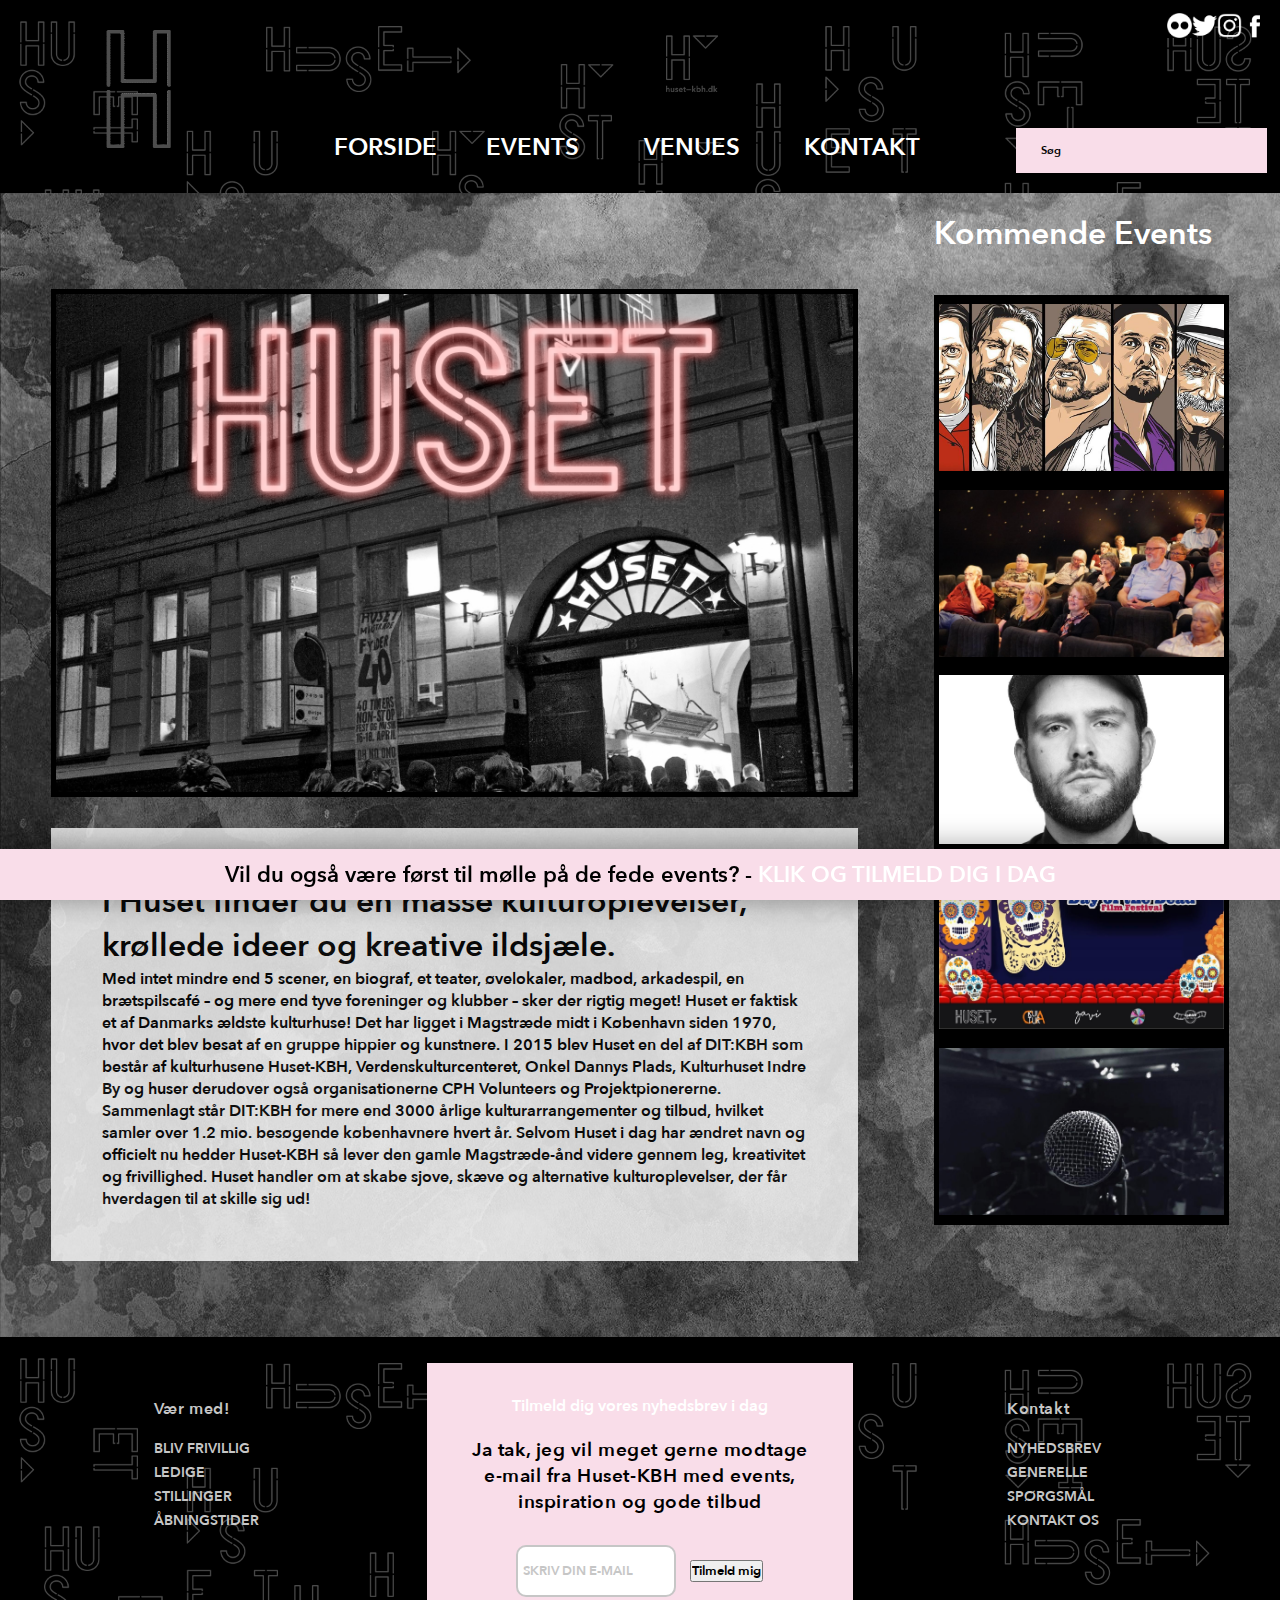
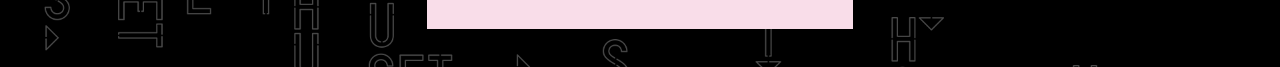
==== index.html @ 74e697a1 "1" ====
<!DOCTYPE html>
<html lang="en">

<head>
    <meta charset="UTF-8">
    <meta name="viewport" content="width=device-width, user-scalable=no, initial-scale=1.0, maximum-scale=1.0, minimum-scale=1.0">
    <link rel="stylesheet" href="style.css">
    <link rel="stylesheet" href="https://cdnjs.cloudflare.com/ajax/libs/font-awesome/4.7.0/css/font-awesome.min.css">
    <title>Forside</title>
</head>

<body>
    <header>

            <div class="gif">
               <a href="index.html">
                <img src="img/H.gif" alt=”H icon”>
                </a>
            </div>

        <div class="socialmedia">
           <div id="ikoner">
            <a href="https://www.facebook.com/Huset.Koebenhavn"><img src="img/Facebook.png" alt="Facebook Icon"></a>
            <a href="https://www.instagram.com/husetkbh/"><img src="img/Instagram.png" alt="Instagram Icon"></a>
            <a href="https://twitter.com/HusetKBH"><img src="img/twitter.png" alt="Twitter Icon"></a>
            <a href="https://www.flickr.com/photos/135006755@N04/"><img src="img/flickr.jpg" alt="FLickr Icon"></a>
            </div>

            <div id="search">
                <h6>Søg</h6>
            </div>
        </div>

        <nav class="nav" id="myNav">
            <a href="index.html">Forside</a>
            <a href="events.html">Events</a>
            <div class="dropdown">
                <button class="lokation-dropdown"><a href="lokationer.html">Venues</a></button>
                <div class="dropdown-content">
                    <a href="bastard.html">Bastard Cafe</a>
                    <a href="husetsbiograf.html">Husets Biograf</a>
                    <a href="musikcafeen.html">Musikcaféen</a>
                    <a href="salonk.html">Salon K</a>
                    <a href="stardust.html">Stardust</a>
                </div>
            </div>
            <a href="kontaktos.html">Kontakt</a>
            <a href="javascript:void(0);" class="icon" onclick="myNavFunction()">
                <i class="fa fa-bars"></i>
            </a>
        </nav>
    </header>

    <section id="forside">
        <article class="content">

            <img src="img/huset.png" alt="forside billede">

            <div class="text-box">

                <h1> I Huset finder du en masse kulturoplevelser, krøllede ideer og kreative ildsjæle.</h1> Med intet mindre end 5 scener, en biograf, et teater, øvelokaler, madbod, arkadespil, en brætspilscafé – og mere end tyve foreninger og klubber – sker der rigtig meget! Huset er faktisk et af Danmarks ældste kulturhuse! Det har ligget i Magstræde midt i København siden 1970, hvor det blev besat af en gruppe hippier og kunstnere. I 2015 blev Huset en del af DIT:KBH som består af kulturhusene Huset-KBH, Verdenskulturcenteret, Onkel Dannys Plads, Kulturhuset Indre By og huser derudover også organisationerne CPH Volunteers og Projektpionererne. Sammenlagt står DIT:KBH for mere end 3000 årlige kulturarrangementer og tilbud, hvilket samler over 1.2 mio. besøgende københavnere hvert år. Selvom Huset i dag har ændret navn og officielt nu hedder Huset-KBH så lever den gamle Magstræde-ånd videre gennem leg, kreativitet og frivillighed. Huset handler om at skabe sjove, skæve og alternative kulturoplevelser, der får hverdagen til at skille sig ud!

            </div>

        </article>



        <div class="slideshow">

            <h2> Kommende Events</h2>


            <div class="main-banner" id="main-banner">
                <a href="https://huset-kbh.dk/event/underskoven-session-3/">
                    <div class="imgban" id="imgban9">
                    </div>
                </a>
                <a href="https://huset-kbh.dk/event/underskoven-session-3/">
                    <div class="imgban" id="imgban8">
                    </div>
                </a>
                <a href="https://huset-kbh.dk/event/underskoven-session-3/">
                    <div class="imgban" id="imgban7">
                    </div>
                </a>
                <a href="https://huset-kbh.dk/event/underskoven-session-3/">
                    <div class="imgban" id="imgban6">
                    </div>
                </a>
                <a href="https://huset-kbh.dk/event/underskoven-session-3/">
                    <div class="imgban" id="imgban5">
                    </div>
                </a>
                <a href="https://huset-kbh.dk/event/underskoven-session-3/">
                    <div class="imgban" id="imgban4">
                    </div>
                </a>
                <a href="https://huset-kbh.dk/event/underskoven-session-3/">
                    <div class="imgban" id="imgban3">
                    </div>
                </a>
                <a href="https://huset-kbh.dk/event/port-almond-special-guests-live/">
                    <div class="imgban" id="imgban2">
                    </div>
                </a>
                <a href="https://huset-kbh.dk/event/cult-from-around-the-world-man-bites-dog/">
                    <div class="imgban" id="imgban1">
                    </div>
                </a>
            </div>

        </div>
    </section>

    <footer class="footer">
        <article id="links">
            <div>
                <h4>Vær med!</h4>
                <ul>
                    <li> <a href="">Bliv Frivillig</a> </li>
                    <li> <a href="">Ledige stillinger</a> </li>
                    <li> <a href="">Åbningstider</a> </li>
                </ul>
            </div>
        </article>
        <article id="nyhedsbrev">
            <h2>Tilmeld dig vores nyhedsbrev i dag</h2>
            <h3><span>Ja tak,</span> jeg vil meget gerne modtage<br>e-mail fra Huset-KBH med events,<br>inspiration og gode tilbud</h3>
            <form>
                <input class="textholder" type="email" name="email" value="Skriv din e-mail">
                <input class="redbutton" type="submit" name="submit" value="Tilmeld mig"> </form>
        </article>
        <article id="links">
            <div>
                <h4>Kontakt</h4>
                <ul>
                    <li> <a href="">Nyhedsbrev</a> </li>
                    <li> <a href="">Generelle spørgsmål</a> </li>
                    <li> <a href="">Kontakt Os</a> </li>
                </ul>
            </div>
        </article>
        <section>
            <h3>Vil du også være først til mølle på de fede events? - </h3>
            <a href="#links">
                <h2>Klik og tilmeld dig i dag</h2>
            </a>
        </section>
    </footer>




    <script>
        var bannerStatus = 1;
        var bannerTimer = 2000;


        window.onload = function() {
            bannerLoop();
        }

        var startBannerLoop = setInterval(function() {
            bannerLoop();
        }, bannerTimer);

        document.getElementById("main-banner").onmouseenter = function() {
            clearInterval(startBannerLoop);
        }

        document.getElementById("main-banner").onmouseleave = function() {
            startBannerLoop = setInterval(function() {
                bannerLoop();
            }, bannerTimer);
        }

        function bannerLoop() {
            if (bannerStatus === 1) {
                document.getElementById("imgban9").style.opacity = "0";
                setTimeout(function() {
                    document.getElementById("imgban1").style.top = "744.3px";
                    document.getElementById("imgban2").style.top = "558.225px";
                    document.getElementById("imgban3").style.top = "372.15px";
                    document.getElementById("imgban4").style.top = "186.075px";
                    document.getElementById("imgban5").style.top = "0px";
                    document.getElementById("imgban6").style.top = "-186.075px";
                    document.getElementById("imgban7").style.top = "-372.150px";
                    document.getElementById("imgban8").style.top = "-558.225px";
                    document.getElementById("imgban9").style.top = "-744.3px";
                }, 500);
                setTimeout(function() {
                    document.getElementById("imgban9").style.opacity = "1";
                }, 1000);
                bannerStatus = 2;
            } else if (bannerStatus === 2) {
                document.getElementById("imgban1").style.opacity = "0";
                setTimeout(function() {
                    document.getElementById("imgban2").style.top = "744.3px";
                    document.getElementById("imgban3").style.top = "558.225px";
                    document.getElementById("imgban4").style.top = "372.150px";
                    document.getElementById("imgban5").style.top = "186.075px";
                    document.getElementById("imgban6").style.top = "0px";
                    document.getElementById("imgban7").style.top = "-186.075px";
                    document.getElementById("imgban8").style.top = "-372.150px";
                    document.getElementById("imgban9").style.top = "-558.225px";
                    document.getElementById("imgban1").style.top = "-744.3px";
                }, 500);
                setTimeout(function() {
                    document.getElementById("imgban1").style.opacity = "1";
                }, 1000);
                bannerStatus = 3;
            } else if (bannerStatus === 3) {
                document.getElementById("imgban2").style.opacity = "0";
                setTimeout(function() {
                    document.getElementById("imgban3").style.top = "744.3px";
                    document.getElementById("imgban4").style.top = "558.225px";
                    document.getElementById("imgban5").style.top = "372.150px";
                    document.getElementById("imgban6").style.top = "186.075px";
                    document.getElementById("imgban7").style.top = "0px";
                    document.getElementById("imgban8").style.top = "-186.075px";
                    document.getElementById("imgban9").style.top = "-372.150px";
                    document.getElementById("imgban1").style.top = "-558.225px";
                    document.getElementById("imgban2").style.top = "-744.3px";
                }, 500);
                setTimeout(function() {
                    document.getElementById("imgban2").style.opacity = "1";
                }, 1000);
                bannerStatus = 4;
            } else if (bannerStatus === 4) {
                document.getElementById("imgban3").style.opacity = "0";
                setTimeout(function() {
                    document.getElementById("imgban4").style.top = "744.3px";
                    document.getElementById("imgban5").style.top = "558.225px";
                    document.getElementById("imgban6").style.top = "372.150px";
                    document.getElementById("imgban7").style.top = "186.075px";
                    document.getElementById("imgban8").style.top = "0px";
                    document.getElementById("imgban9").style.top = "-186.075px";
                    document.getElementById("imgban1").style.top = "-372.150px";
                    document.getElementById("imgban2").style.top = "-558.225px";
                    document.getElementById("imgban3").style.top = "-744.3px";
                }, 500);
                setTimeout(function() {
                    document.getElementById("imgban3").style.opacity = "1";
                }, 1000);
                bannerStatus = 5;
            } else if (bannerStatus === 5) {
                document.getElementById("imgban4").style.opacity = "0";
                setTimeout(function() {
                    document.getElementById("imgban5").style.top = "744.3px";
                    document.getElementById("imgban6").style.top = "558.225px";
                    document.getElementById("imgban7").style.top = "372.150px";
                    document.getElementById("imgban8").style.top = "186.075px";
                    document.getElementById("imgban9").style.top = "0px";
                    document.getElementById("imgban1").style.top = "-186.075px";
                    document.getElementById("imgban2").style.top = "-372.150px";
                    document.getElementById("imgban3").style.top = "-558.225px";
                    document.getElementById("imgban4").style.top = "-744.3px";
                }, 500);
                setTimeout(function() {
                    document.getElementById("imgban4").style.opacity = "1";
                }, 1000);
                bannerStatus = 6;
            } else if (bannerStatus === 6) {
                document.getElementById("imgban5").style.opacity = "0";
                setTimeout(function() {
                    document.getElementById("imgban6").style.top = "744.3px";
                    document.getElementById("imgban7").style.top = "558.225px";
                    document.getElementById("imgban8").style.top = "372.150px";
                    document.getElementById("imgban9").style.top = "186.075px";
                    document.getElementById("imgban1").style.top = "0px";
                    document.getElementById("imgban2").style.top = "-186.075px";
                    document.getElementById("imgban3").style.top = "-372.150px";
                    document.getElementById("imgban4").style.top = "-558.225px";
                    document.getElementById("imgban5").style.top = "-744.3px";
                }, 500);
                setTimeout(function() {
                    document.getElementById("imgban5").style.opacity = "1";
                }, 1000);
                bannerStatus = 7;
            } else if (bannerStatus === 7) {
                document.getElementById("imgban6").style.opacity = "0";
                setTimeout(function() {
                    document.getElementById("imgban7").style.top = "744.3px";
                    document.getElementById("imgban8").style.top = "558.225px";
                    document.getElementById("imgban9").style.top = "372.150px";
                    document.getElementById("imgban1").style.top = "186.075px";
                    document.getElementById("imgban2").style.top = "0px";
                    document.getElementById("imgban3").style.top = "-186.075px";
                    document.getElementById("imgban4").style.top = "-372.150px";
                    document.getElementById("imgban5").style.top = "-558.225px";
                    document.getElementById("imgban6").style.top = "-744.3px";
                }, 500);
                setTimeout(function() {
                    document.getElementById("imgban6").style.opacity = "1";
                }, 1000);
                bannerStatus = 8;
            } else if (bannerStatus === 8) {
                document.getElementById("imgban7").style.opacity = "0";
                setTimeout(function() {
                    document.getElementById("imgban8").style.top = "744.3px";
                    document.getElementById("imgban9").style.top = "558.225px";
                    document.getElementById("imgban1").style.top = "372.150px";
                    document.getElementById("imgban2").style.top = "186.075px";
                    document.getElementById("imgban3").style.top = "0px";
                    document.getElementById("imgban4").style.top = "-186.075px";
                    document.getElementById("imgban5").style.top = "-372.150px";
                    document.getElementById("imgban6").style.top = "-558.225px";
                    document.getElementById("imgban7").style.top = "-744.3px";
                }, 500);
                setTimeout(function() {
                    document.getElementById("imgban7").style.opacity = "1";
                }, 1000);
                bannerStatus = 9;
            } else if (bannerStatus === 9) {
                document.getElementById("imgban8").style.opacity = "0";
                setTimeout(function() {
                    document.getElementById("imgban9").style.top = "744.3px";
                    document.getElementById("imgban1").style.top = "558.225px";
                    document.getElementById("imgban2").style.top = "372.150px";
                    document.getElementById("imgban3").style.top = "186.075px";
                    document.getElementById("imgban4").style.top = "0px";
                    document.getElementById("imgban5").style.top = "-186.075px";
                    document.getElementById("imgban6").style.top = "-372.150px";
                    document.getElementById("imgban7").style.top = "-558.225px";
                    document.getElementById("imgban8").style.top = "-744.3px";
                }, 500);
                setTimeout(function() {
                    document.getElementById("imgban8").style.opacity = "1";
                }, 1000);
                bannerStatus = 1;
            }

        }

        function myNavFunction() {
            var x = document.getElementById("myNav");
            if (x.className === "nav") {
                x.className += " responsive";
            } else {
                x.className = "nav";
            }
        }
    </script>
</body>

</html>
---- style.css ----
/* Media queries */
@media only screen and (max-width: 1235px) {
    #forside .slideshow {
        display: none;
    }

    #forside .content {
        width: 100%;
        padding-left: 5vw;
    }
}

@media only screen and (max-width: 1210px) {
    .socialmedia #search {
        margin-top: 2vw;
        padding: 5px;
    }
}

@media screen and (max-width: 800px) {
    footer article {
        margin-left: -6vw;
    }
}


/* mq nav */
@media screen and (max-width: 1000px) {
    header .nav {
        font-size: 1.3em;
    }

    .nav .lokation-dropdown {
        font-size: 1.1em;
    }

    .nav a:not(:only-child) {
        display: none;
    }

    .nav div:not(:first-child) {
        display: none;
    }

    .nav a.icon {
        display: block;
    }

    .nav.responsive {
        position: relative;
    }

    .nav.responsive a.icon {
        position: absolute;
        right: 0;
        top: 0;
    }

    .nav.responsive a {
        float: none;
        display: block;
        text-align: left;
    }

    .nav.responsive div {
        float: none;
        display: block;
        text-align: left;
        overflow: hidden;
    }
}

@media screen and (max-width: 700px) {
    .socialmedia img {

    }

    .socialmedia #search {
        display: none;
    }
}

@media screen and (min-width:580px) {
    .container {
        grid-template-columns: repeat(1, 1fr);
    }
}

@media only screen and (max-width: 550px) {
    .socialmedia a {
        padding: 2px;
    }

}

/* Generelt */

* {
    margin: 0;
    padding: 0;
    font-family: 'AvenirNext-DemiBold';
    box-sizing: border-box;
    /*    border: 1px solid pink;*/
}

@font-face {
    font-family: 'AvenirNext-DemiBold';
    src: url(AvenirNext-DemiBold.ttf);
}

body {
    background-image: url(img/texture.png);
}

header img {
    width: 15%;
}


header {
    padding: 1vw;
    width: 100%;
    background-image: url(husetm%C3%B8rk.png);
    background-size: cover;
    display: grid;
    grid-template-columns: 1fr 1fr 1fr 1fr 1fr;
}

.gif {
    text-align: center;
    padding-top: 1vw;
    grid-column: 1/2;
}

.gif img {
    width: 30%;
}

nav {
    text-align: center;
    word-spacing: 3.5vw;
    grid-column: 2/5;
    grid-row: 1;
    padding-top: 8vw;
    padding-right: 2vw;
}

.nav .icon {
    display: none;
}

.socialmedia {
    width: 100%;
    grid-column: 5/6;
}

.socialmedia img {
    width: 10%;
    float: right;
}

.socialmedia #search {
    padding: 15px 10%;
    background-color: #F9DDE9;
    margin-top: 9vw;
}

a {
    color: white;
    text-transform: uppercase;
    font-size: 1.5em;
    text-decoration: none;
}

.header,
.footer {
    grid-column: 1 / -1;
    clear: both;
}


.content {
    float: left;
    width: 75%;
}

/* Dropdown Knap */

.lokation-dropdown {
    padding: 16px;
    font-size: 16px;
    background-color: transparent;
    color: white;
    border: none;
    text-transform: uppercase;
}

/* Containeren (DIV) */

.dropdown {
    position: relative;
    display: inline-block;
}

/* Dropdown Content (Hidden by Default) */

.dropdown-content {
    display: none;
    position: absolute;
    background-color: #f1f1f1;
    min-width: 160px;
    box-shadow: 0px 8px 16px 0px rgba(0, 0, 0, 0.2);
    z-index: 1;
}

/* Links inside the dropdown */

.dropdown-content a {
    color: black;
    padding: 12px 16px;
    text-decoration: none;
    display: block;
    word-spacing: normal;
    text-align: left;
}

/* Change color of dropdown links on hover */

.dropdown-content a:hover {
    background-color: #ddd;
}

/* Show the dropdown menu on hover */

.dropdown:hover .dropdown-content {
    display: block;
}

/* Change the background color of the dropdown button when the dropdown content is shown */

.dropdown:hover .dropbtn {
    background-color: #3e8e41;
}

/* forside */

#forside {
    margin-left: 4vw;
    margin-right: 4vw;

}

#forside .content {
    padding-bottom: 6vw;
    padding-top: 6vw;
    padding-right: 6vw;
    color: black;
}

#forside h2 {
    font-size: 2em;
    color: white;
    margin-top: 1.5vw;
}

#forside slideshow {
    float: right;
    width: 25%;
}


#forside img {
    width: 100%;
    margin-bottom: 2vw;
    height: auto;
    border: 5px solid black;

}

#forside .text-box {
    background-color: white;
    opacity: .8;
    padding: 4vw;
}

/* events*/

#events {
    background-image: url(img/texture2.png);

}

#events .billede img {
    width: 90%;
    margin: 5.5vw;
    margin-top: 2vw;
    margin-bottom: -2vw;
    border: 5px solid black;
}


#events .data-container article img {
    width: 100%;
}

#events .data-container {
    margin: 0 auto;
    display: grid;
    margin-left: -2vw;
    margin-top: 4vw;
    margin-bottom: 4vw;


}

@media screen and (min-width:580px) {
    #events .data-container {
        padding-left: 7%;
        padding-right: 7%;
        grid-gap: 2vw;
        grid-template-columns: repeat(3, 1fr);
    }
}

#events .slidetop {
    display: grid;
    grid-template-columns: 1fr 1fr 1fr;
    grid-template-rows: 1fr;
}

#events .slidetop .kr {
    font-size: 1em;
    margin-left: -23.1vh;
}

#events .slidetop .data-pris {
    font-size: 1em;
    margin-left: -10.3vh;
}

#events .slidetop .data-tid {
    font-size: 1em;
}

#events .slidetop {
    background-color: #282626;
    border: 2px solid #333333;
    padding: 1vw;
    color: white;

}

#events .slidebottom {
    background-color: #282626;
    border: 2px solid #333333;
    padding-bottom: 1vw;
    margin-top: -0.7vw;
    color: white;
    font-size: 1.5em;
    padding: 0.5vw;
}

#events .slidebottom .data-title {
    color: white;
}

#events .data-text {
    text-align: center;
    margin-top: 3vw;
    border-bottom: 6px solid white;

}

#events .data-sted {
    text-align: center;
    margin-top: 6vw;
    font-size: 2em;
}



/* flip cards*/

.middle {
    transform: translate(-0%, -0%);
}

.card {
    cursor: pointer;
    width: 29.2vw;
    height: 42vh;

}

.front,
.back {
    width: 100%;
    height: 100%;
    overflow: hidden;
    backface-visibility: hidden;
    position: absolute;
    transition: transform .6s linear;
    border: 5px solid black;
}

#events .data-container article img {
    object-fit: cover;
    height: 15vw;
}

.data-container article img {
    transform: perspective(600px) rotateY(0deg);
}

.back {
    background-color: #282626;
    transform: perspective(600px) rotateY(180deg);
    padding: 1vw;

}

h2 {
    font-size: 1em;
    color: black;
}

.back-content {
    text-align: center;
    width: 100%;
    color: white;
}

.card:hover > .front {
    transform: perspective(600px) rotateY(-180deg);
}

.card:hover > .back {
    transform: perspective(600px) rotateY(0deg);
}


/* filtering */

label {
    background-color: aqua;
}

.dropdownbtn {
    visibility: hidden;
}

#toggle {
    display: none;
}

#toggle:checked ~ .dropdownbtn {
    visibility: visible;
}


/* Single page */

#single * {
    margin-left: 2vw;
    margin-right: 2vw;
}

#single {
    background-color: dimgrey;
    background-image: linear-gradient(180deg, black, white);
}

#single img {
    width: 100%;
    margin-left: -1vw;
    padding: 1vw;
}

#single #content {
    display: grid;
    grid-template-columns: 1.4fr 0.6fr;
    grid-template-rows: ;
    grid-template-areas: "mainside aside";
}

.mainside {
    grid-area: mainside;
    padding: 6vw;
}

.aside {
    grid-area: aside;
}

#single .mainside h2 {
    font-size: 2em;
    font-weight: 100;
    border-bottom: 6px solid #333333;
    padding-bottom: 2vw;

}

#single .mainside h4 {
    font-size: 1.3em;
    margin-bottom: 10px;
    padding-top: 2vw;
    line-height: 1.6;

}

#single .aside {
    margin-right: 0vw;
    padding: 8vw;
    background-color: #F9DDE9;
    position: relative;
    display: block;
    margin-bottom: 5vw;
}

#single .aside h4 {
    display: inline-block;
    padding: 5px 0;
    font-weight: 100;
}

#single .aside .data-sted {
    font-size: 5vw;
    font-weight: 100;
    border-bottom: 6px solid #333333;
    margin-bottom: 10px;
}

#single .aside .doortime {
    font-size: 1.5vw;
    font-weight: 100;
    margin-bottom: 10px;
}

#single .aside .data-tid {
    font-size: 1.5vw;
    font-weight: 100;
    margin-bottom: 10px;
    margin-left: -2vw;
}

#single .aside .data-pris {
    font-size: 3.5vw;
    font-weight: 700;
    margin-bottom: 10px;
    margin-left: 8vw;
}

#single .aside .kr {
    font-size: 3.5vw;
    font-weight: 300;
    margin-bottom: 10px;
    margin-left: -2vw;

}

#single .yellowbutton {
    padding: 15px 25px;
    border-radius: 10px;
    border: 2px solid rgba(255, 196, 0, 1);
    background-color: rgba(0, 0, 0, 0);
    color: white;
    text-transform: uppercase;
    box-shadow: 0 0 13px rgba(255, 196, 0, 0.6);
    font-size: .8em;
    margin-top: 2vw;
    margin-left: 3vw;
}


/*  SLIDE SHOW */

.main-banner {
    margin: 0 auto;
    width: 316.25px;
    height: 930.375px;
    background-color: #fff;
    overflow: hidden;
    position: relative;
    background-color: black;
    float: right;
    width: 25%;
    margin-top: 3vw;
    margin-bottom: 3vw;
    border: 5px solid black;
}

.main-banner .imgban {
    width: 100%;
    height: 100%;
    position: absolute;
    top: 0px;
    transition: all ease-in-out 500ms;
    -webkit-transition: all ease-in-out 500ms;
    -moz-transition: all ease-in-out 500ms;
    -o-transition: all ease-in-out 500ms;
}

.main-banner #imgban9 {
    background-image: url(img/mic.jpg);
    background-size: 100%;
    background-position: center;
    background-repeat: no-repeat;
}

.main-banner #imgban8 {
    background-image: url(img/slam.jpg);
    background-size: 100%;
    background-position: center;
    background-repeat: no-repeat;
}

.main-banner #imgban7 {
    background-image: url(img/men.jpg);
    background-size: 100%;
    background-position: center;
    background-repeat: no-repeat;
}

.main-banner #imgban6 {
    background-image: url(img/biograf.jpg);
    background-size: 100%;
    background-position: center;
    background-repeat: no-repeat;
}

.main-banner #imgban5 {
    background-image: url(img/terkel.jpeg);
    background-size: 100%;
    background-position: center;
    background-repeat: no-repeat;
}

.main-banner #imgban4 {
    background-image: url(img/dead.jpg);
    background-size: 100%;
    background-position: center;
    background-repeat: no-repeat;
}

.main-banner #imgban3 {
    background-image: url(img/underskoven.jpg);
    background-size: 100%;
    background-position: center;
    background-repeat: no-repeat;
}

.main-banner #imgban2 {
    background-image: url(img/port.jpg);
    background-size: 100%;
    background-position: center;
    background-repeat: no-repeat;
}

.main-banner #imgban1 {
    background-image: url(img/gun.jpg);
    background-size: 100%;
    background-position: center;
    background-repeat: no-repeat;
}


/* kontakt os side */

.husetadmin {
    height: 500px;
    background-color: gray;
    padding: 50px;
    display: grid;
    grid-template-columns: auto auto auto auto;
    grid-gap: 10px;
}

#ledelse1 {
    background-image: url(img/admin1.jpg);


}

#ledelse2 {
    background-image: url(img/admin2.jpg);

}

#ledelse3 {
    background-image: url(img/admin3.jpg);

}

#ledelse4 {
    background-image: url(img/admin4.jpg);

}

.txt1 {
    width: 400px;
    border: 3px solid red;

}


.profilpic {
    height: 300px;
    width: 300px;
}

.sectionwrapper {
    width: 100vw;
    display: flex
}

.sectionwrapper .kontakt_section {
    display: grid;
    grid-template-columns: 1.4fr 0.6fr;
    grid-template-rows: ;
    grid-template-areas: "mainside aside";
}

.kontakt_section {
    border: 5px solid;
    height: 350px;
    width: 600px;
    margin: 3vw;
    grid-area: mainside;

}

.blanket {
    width: 600px;
    height: 350px;
    border: 5px solid;
    margin: 3vw;
    grid-area: aside;
}

/* venues */

#venues img {
    width: 80%;
    margin-left: 10vw;
    margin-top: 5vw;

}

.venues_side {
    width: 80;
    background-color: white;
    opacity: .8;
    padding: 3vw;
    margin-left: 10vw;
    margin-right: 10vw;
    margin-top: 5vw;
    margin-bottom: 5vw;
}


/* footer  */

footer {
    width: 100%;
    background-image: url(husetm%C3%B8rk.png);
    background-size: cover;
    padding-top: 2vw;
    padding-bottom: 3vw;
}

footer h2 {
    color: white;

}

footer {
    margin: 0 auto;
    background-color: #282626;
    display: grid;
    width: 100%;
    grid-template-columns: 1fr 1fr 1fr;
}

footer article {
    padding: 4vw;
}

footer #links {
    color: #c6c6c6;
    grid-gap: 10px;
    padding-left: 12vw;
    font-size: 1.1em;
}

footer ul li {
    list-style-type: none;
}

footer #links h4 {
    font-size: .9em;
    letter-spacing: .04em;
    margin-bottom: 15px;
}

footer #links a {
    color: #c6c6c6;
    font-size: .8em;
}

footer #links a:hover {
    text-decoration: underline;
    color: #FFF;
}

footer #nyhedsbrev {
    background-color: #F9DDE9;
    text-align: center;
    padding: 2vw
}

footer #nyhedsbrev h3 {
    margin-top: 20px;
    text-transform: inherit;
    letter-spacing: 0.03em;
}

footer #nyhedsbrev span {
    font-weight: 700;
}

footer #nyhedsbrev form {
    margin-top: 30px;
}

footer section {
    width: 100%;
    background-color: #333333;
    grid-column: 1/4;
    box-shadow: 0 -2px 30px rgba(0, 0, 0, .4);
    z-index: 2;
    text-align: center;
    padding: 9px;
}

footer section h3,
footer section h2 {
    display: inline;
    font-size: 22px;
    text-transform: inherit;
}

footer article {
    padding: 2em;
}

footer #links {
    color: #c6c6c6;
    display: grid;
    grid-template-columns: 1fr 1fr;
}

footer ul li {
    list-style-type: none;
}

footer #links h4 {
    font-size: .9em;
    letter-spacing: .04em;
    margin-bottom: 15px;
}

footer #links a {
    color: #c6c6c6;
    font-size: .8em;
}

footer #links a:hover {
    text-decoration: underline;
}

footer #nyhedsbrev {
    background-color: #F9DDE9;
    text-align: center;
    padding: 2em;
}

footer #nyhedsbrev h3 {
    margin-top: 20px;
    text-transform: inherit;
    letter-spacing: 0.03em;
}

footer #nyhedsbrev span {
    font-weight: 700;
}

footer #nyhedsbrev form {
    margin-top: 30px;
}

.textholder {
    padding: 15px 5px;
    border-radius: 10px;
    border: 2px solid #c6c6c6;
    background-color: #fff;
    color: #c6c6c6;
    text-transform: uppercase;
    margin-right: 10px;
    width: 160px;
}

footer section {
    width: 100%;
    background-color: #F9DDE9;
    box-shadow: 0 -2px 30px rgba(0, 0, 0, .4);
    z-index: 2;
    text-align: center;
    padding: 9px;
    position: fixed;
    right: 0;
    bottom: 0;
    left: 0;

}

footer section h3,
footer section h2 {
    display: inline;
    font-size: 22px;
    text-transform: inherit;
}
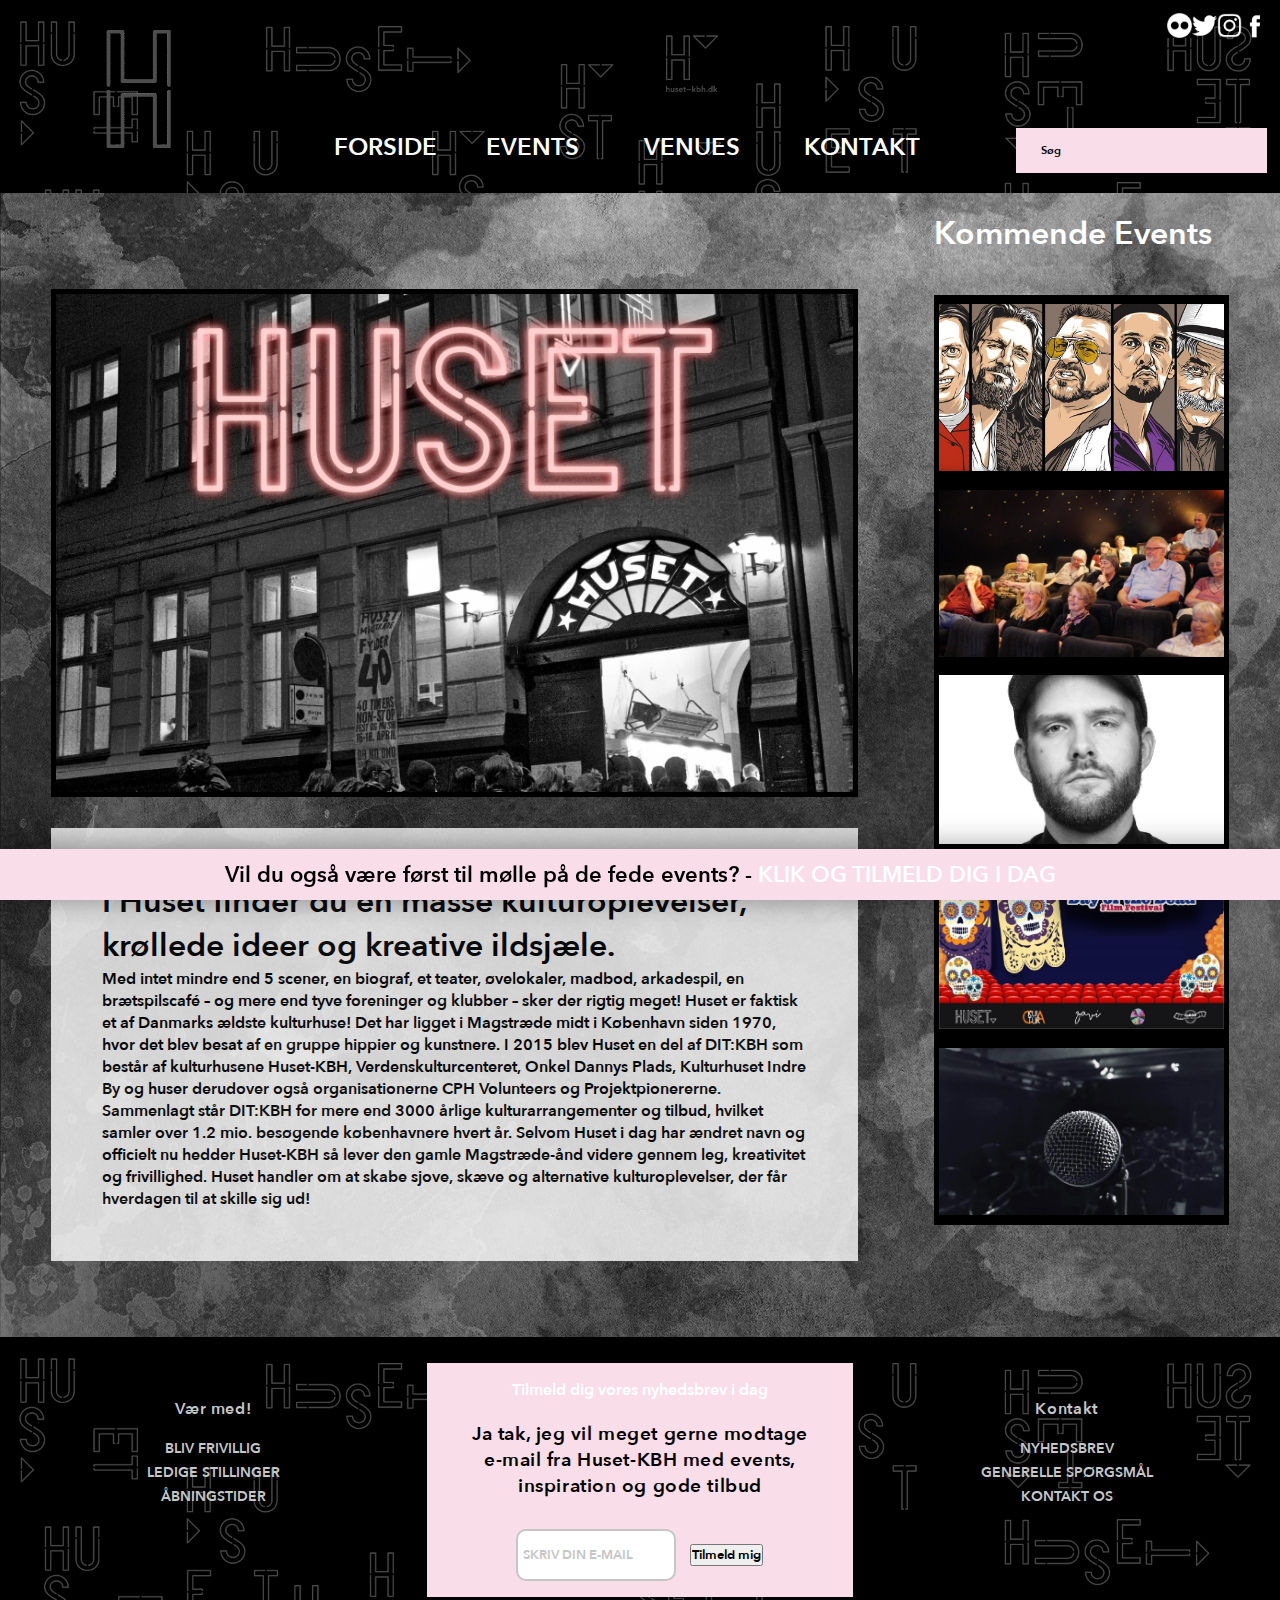
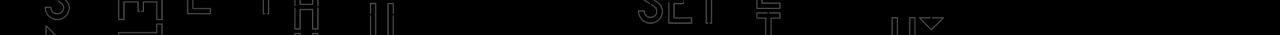
==== commit 1b9f1df0: "yoyoyo" ====
--- a/index.html
+++ b/index.html
@@ -7,23 +7,40 @@
     <link rel="stylesheet" href="style.css">
     <link rel="stylesheet" href="https://cdnjs.cloudflare.com/ajax/libs/font-awesome/4.7.0/css/font-awesome.min.css">
     <title>Forside</title>
+    <link rel="apple-touch-icon" sizes="57x57" href="fav.ico/apple-icon-57x57.png">
+    <link rel="apple-touch-icon" sizes="60x60" href="fav.ico/apple-icon-60x60.png">
+    <link rel="apple-touch-icon" sizes="72x72" href="fav.ico/android-icon-72x72.png">
+    <link rel="apple-touch-icon" sizes="76x76" href="fav.ico/apple-icon-76x76.png">
+    <link rel="apple-touch-icon" sizes="114x114" href="fav.ico/apple-icon-114x114.png">
+    <link rel="apple-touch-icon" sizes="120x120" href="fav.ico/apple-icon-120x120.png">
+    <link rel="apple-touch-icon" sizes="144x144" href="fav.ico/android-icon-144x144.png">
+    <link rel="apple-touch-icon" sizes="152x152" href="fav.ico/apple-icon-152x152.png">
+    <link rel="apple-touch-icon" sizes="180x180" href="fav.ico/apple-icon-180x180.png">
+    <link rel="icon" type="image/png" sizes="192x192" href="fav.ico/android-icon-192x192.png">
+    <link rel="icon" type="image/png" sizes="32x32" href="fav.ico/favicon-32x32.png">
+    <link rel="icon" type="image/png" sizes="96x96" href="fav.ico/android-icon-96x96.png">
+    <link rel="icon" type="image/png" sizes="16x16" href="fav.ico/favicon-16x16.png">
+    <link rel="manifest" href="fav.ico/manifest.json">
+    <meta name="msapplication-TileColor" content="#ffffff">
+    <meta name="msapplication-TileImage" content="fav/ms-icon-144x144.png">
+    <meta name="theme-color" content="#ffffff">
 </head>
 
 <body>
     <header>
 
-            <div class="gif">
-               <a href="index.html">
+        <div class="gif">
+            <a href="index.html">
                 <img src="img/H.gif" alt=”H icon”>
                 </a>
-            </div>
+        </div>
 
         <div class="socialmedia">
-           <div id="ikoner">
-            <a href="https://www.facebook.com/Huset.Koebenhavn"><img src="img/Facebook.png" alt="Facebook Icon"></a>
-            <a href="https://www.instagram.com/husetkbh/"><img src="img/Instagram.png" alt="Instagram Icon"></a>
-            <a href="https://twitter.com/HusetKBH"><img src="img/twitter.png" alt="Twitter Icon"></a>
-            <a href="https://www.flickr.com/photos/135006755@N04/"><img src="img/flickr.jpg" alt="FLickr Icon"></a>
+            <div id="ikoner">
+                <a href="https://www.facebook.com/Huset.Koebenhavn"><img src="img/Facebook.png" alt="Facebook Icon"></a>
+                <a href="https://www.instagram.com/husetkbh/"><img src="img/Instagram.png" alt="Instagram Icon"></a>
+                <a href="https://twitter.com/HusetKBH"><img src="img/twitter.png" alt="Twitter Icon"></a>
+                <a href="https://www.flickr.com/photos/135006755@N04/"><img src="img/flickr.jpg" alt="FLickr Icon"></a>
             </div>
 
             <div id="search">
@@ -114,7 +131,7 @@
     </section>
 
     <footer class="footer">
-        <article id="links">
+        <article id="links" class="vær">
             <div>
                 <h4>Vær med!</h4>
                 <ul>
@@ -131,7 +148,7 @@
                 <input class="textholder" type="email" name="email" value="Skriv din e-mail">
                 <input class="redbutton" type="submit" name="submit" value="Tilmeld mig"> </form>
         </article>
-        <article id="links">
+        <article id="links" class="kontakt">
             <div>
                 <h4>Kontakt</h4>
                 <ul>
--- a/style.css
+++ b/style.css
@@ -17,15 +17,23 @@
     }
 }
 
-@media screen and (max-width: 800px) {
-    footer article {
-        margin-left: -6vw;
-    }
-}
+@media screen and (max-width: 800px) {}
 
 
 /* mq nav */
 @media screen and (max-width: 1000px) {
+    header {
+        grid-template-columns: 1fr 1fr 1fr;
+    }
+
+    nav {
+        grid-column: 2/3;
+    }
+
+    .socialmedia {
+        grid-column: 3/4;
+    }
+
     header .nav {
         font-size: 1.3em;
     }
@@ -71,9 +79,7 @@
 }
 
 @media screen and (max-width: 700px) {
-    .socialmedia img {
-
-    }
+    .socialmedia img {}
 
     .socialmedia #search {
         display: none;
@@ -91,6 +97,26 @@
         padding: 2px;
     }
 
+    footer {
+        grid-template-rows: 1fr 1fr 1fr;
+    }
+
+    footer .vær {
+        grid-column: 2;
+        grid-row: 1/2;
+    }
+
+    footer .kontakt {
+        grid-column: 2;
+        grid-row: 2/3;
+        margin-top: -4em;
+    }
+
+    footer #nyhedsbrev {
+        grid-column: 2;
+        grid-row: 3/4;
+        margin-top: -6em;
+    }
 }
 
 /* Generelt */
@@ -781,15 +807,18 @@
     grid-template-columns: 1fr 1fr 1fr;
 }
 
-footer article {
-    padding: 4vw;
+footer .vær {
+    grid-column: 1/2;
+}
+
+footer .kontakt {
+    grid-column: 3/4;
 }
 
 footer #links {
     color: #c6c6c6;
-    grid-gap: 10px;
-    padding-left: 12vw;
     font-size: 1.1em;
+    text-align: center;
 }
 
 footer ul li {
@@ -815,7 +844,8 @@
 footer #nyhedsbrev {
     background-color: #F9DDE9;
     text-align: center;
-    padding: 2vw
+    padding: 2vw;
+    grid-column: 2/3;
 }
 
 footer #nyhedsbrev h3 {
@@ -855,8 +885,6 @@
 
 footer #links {
     color: #c6c6c6;
-    display: grid;
-    grid-template-columns: 1fr 1fr;
 }
 
 footer ul li {
@@ -881,7 +909,7 @@
 footer #nyhedsbrev {
     background-color: #F9DDE9;
     text-align: center;
-    padding: 2em;
+    padding: 1em;
 }
 
 footer #nyhedsbrev h3 {
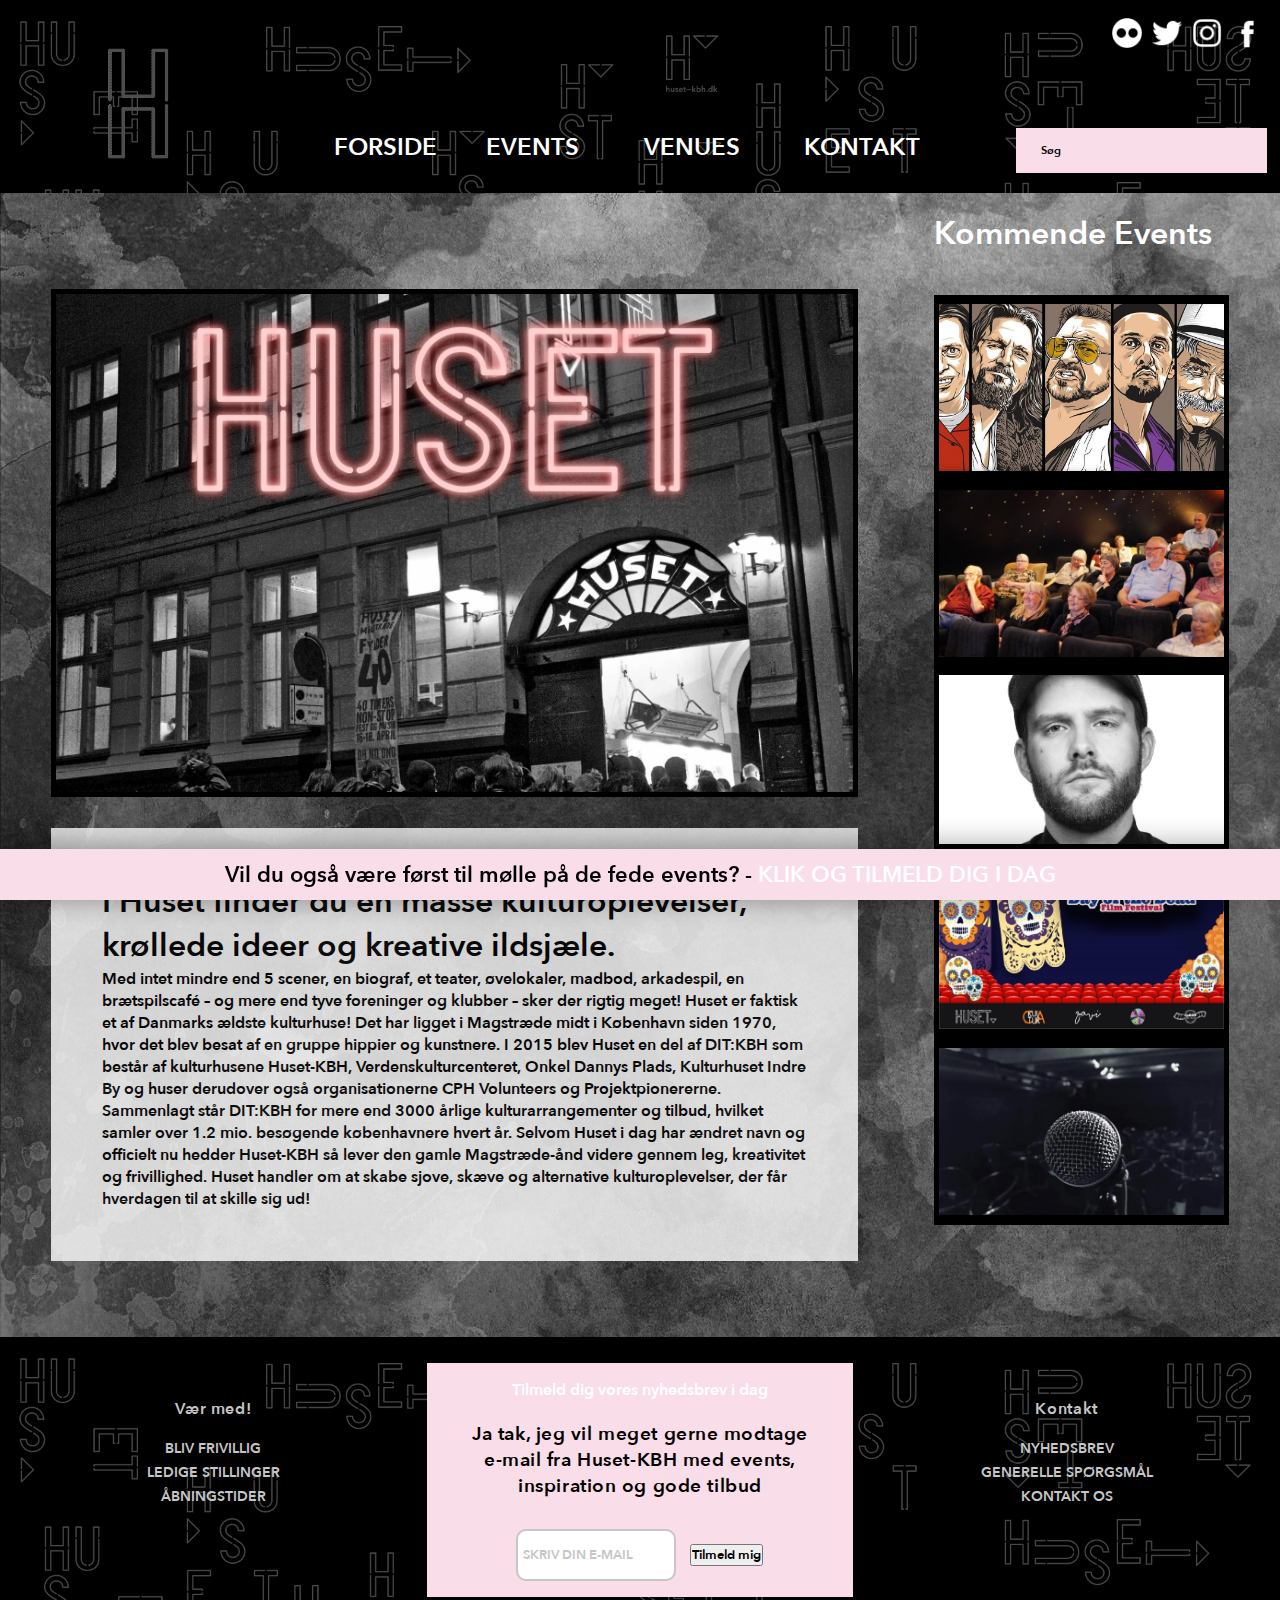
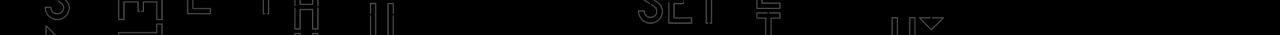
==== commit c07d792f: "yo" ====
--- a/index.html
+++ b/index.html
@@ -32,7 +32,7 @@
         <div class="gif">
             <a href="index.html">
                 <img src="img/H.gif" alt=”H icon”>
-                </a>
+            </a>
         </div>
 
         <div class="socialmedia">
--- a/style.css
+++ b/style.css
@@ -17,21 +17,15 @@
     }
 }
 
-@media screen and (max-width: 800px) {}
-
 
 /* mq nav */
-@media screen and (max-width: 1000px) {
-    header {
-        grid-template-columns: 1fr 1fr 1fr;
-    }
-
+@media only screen and (max-width: 1000px) {
     nav {
-        grid-column: 2/3;
+        grid-column: 3/4;
     }
 
     .socialmedia {
-        grid-column: 3/4;
+        grid-column: 4/6;
     }
 
     header .nav {
@@ -78,23 +72,16 @@
     }
 }
 
-@media screen and (max-width: 700px) {
-    .socialmedia img {}
+@media only screen and (max-width: 700px) {
 
     .socialmedia #search {
         display: none;
     }
 }
 
-@media screen and (min-width:580px) {
-    .container {
-        grid-template-columns: repeat(1, 1fr);
-    }
-}
-
 @media only screen and (max-width: 550px) {
-    .socialmedia a {
-        padding: 2px;
+    .socialmedia img {
+        width: 50px;
     }
 
     footer {
@@ -159,7 +146,8 @@
 }
 
 .gif img {
-    width: 30%;
+    padding-top: .8em;
+    width: 70px;
 }
 
 nav {
@@ -181,7 +169,8 @@
 }
 
 .socialmedia img {
-    width: 10%;
+    width: 40px;
+    padding: 5px;
     float: right;
 }
 
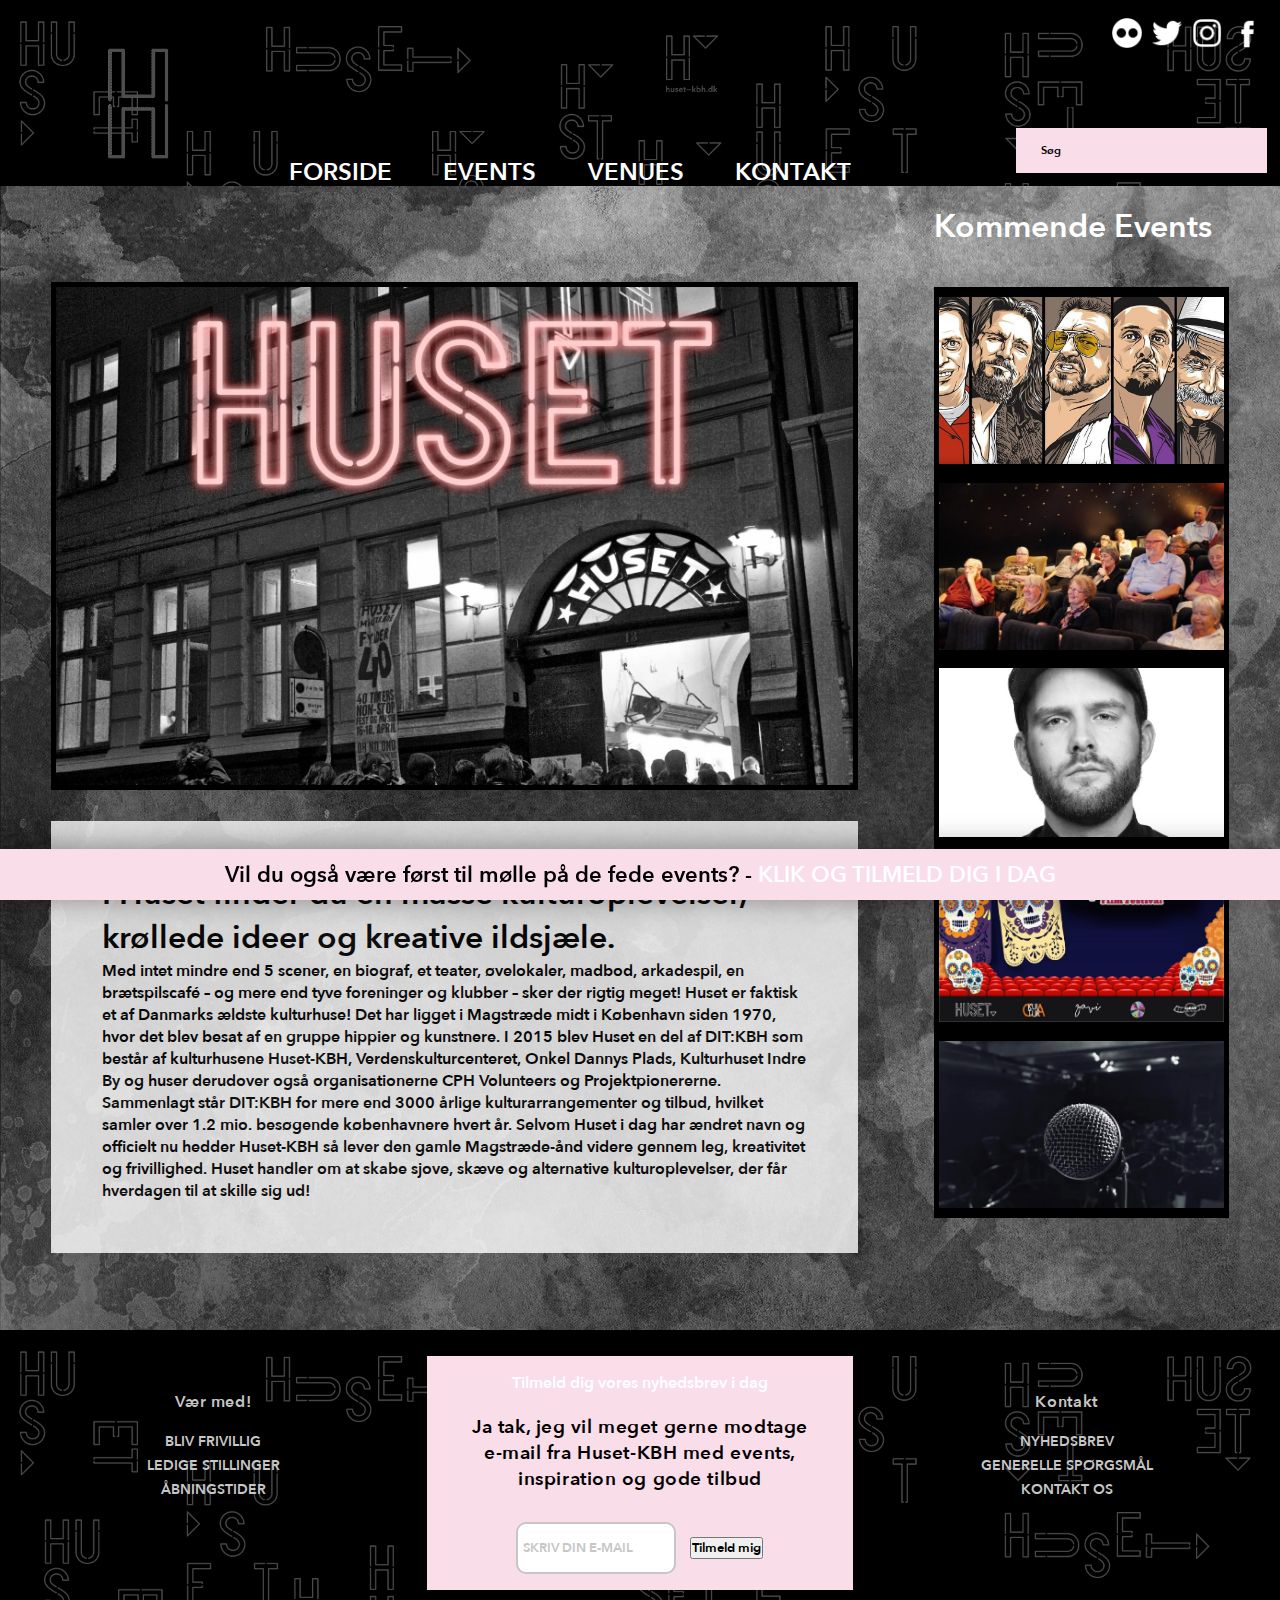
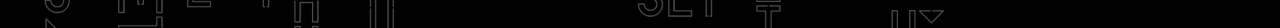
==== commit 0653bfad: "hey" ====
--- a/index.html
+++ b/index.html
@@ -48,24 +48,58 @@
             </div>
         </div>
 
+        <nav class="navbar">
+            <span class="navbar-toggle" id="js-navbar-toggle">
+            <i class="fa fa-bars"></i>
+        </span>
+            <ul class="main-nav" id="js-menu">
+                <li>
+                    <a href="index.html" class="nav-links">Forside</a>
+                </li>
+                <li>
+                    <a href="events.html" class="nav-links">Events</a>
+                </li>
+                  <div class="dropdown">
+                <button class="lokation-dropdown"><li><a href="lokationer.html">Venues</a></li></button>
+                <div class="dropdown-content">
+                    <li><a href="bastard.html" class="nav-links">Bastard Cafe</a></li>
+                    <li><a href="husetsbiograf.html" class="nav-links">Husets Biograf</a></li>
+                    <li><a href="musikcafeen.html" class="nav-links">Musikcaféen</a></li>
+                    <li><a href="salonk.html" class="nav-links">Salon K</a></li>
+                    <li><a href="stardust.html" class="nav-links">Stardust</a></li>
+                </div>
+            </div>
+                <li>
+                    <a href="kontaktos.html" class="nav-links">Kontakt</a>
+                </li>
+            </ul>
+        </nav>
+
+
+        <!--
         <nav class="nav" id="myNav">
+            <span class="navbar-toggle" id="js-navbar-toggle">
+            <i class="fas fa-bars"></i>
+        </span>
+            <ul class="main-nav" id="js-menu">
+                <li>
             <a href="index.html">Forside</a>
-            <a href="events.html">Events</a>
-            <div class="dropdown">
-                <button class="lokation-dropdown"><a href="lokationer.html">Venues</a></button>
+                    </li>
+            <li> <a href="events.html">Events</a></li>
+         <div class="dropdown">
+                <button class="lokation-dropdown"><li><a href="lokationer.html">Venues</a></li></button>
                 <div class="dropdown-content">
-                    <a href="bastard.html">Bastard Cafe</a>
-                    <a href="husetsbiograf.html">Husets Biograf</a>
-                    <a href="musikcafeen.html">Musikcaféen</a>
-                    <a href="salonk.html">Salon K</a>
-                    <a href="stardust.html">Stardust</a>
+                    <li><a href="bastard.html">Bastard Cafe</a></li>
+                    <li><a href="husetsbiograf.html">Husets Biograf</a></li>
+                    <li><a href="musikcafeen.html">Musikcaféen</a></li>
+                    <li><a href="salonk.html">Salon K</a></li>
+                    <li><a href="stardust.html">Stardust</a></li>
                 </div>
             </div>
-            <a href="kontaktos.html">Kontakt</a>
-            <a href="javascript:void(0);" class="icon" onclick="myNavFunction()">
-                <i class="fa fa-bars"></i>
-            </a>
+            <li><a href="kontaktos.html">Kontakt</a></li>
+                </ul>
         </nav>
+-->
     </header>
 
     <section id="forside">
@@ -350,14 +384,12 @@
 
         }
 
-        function myNavFunction() {
-            var x = document.getElementById("myNav");
-            if (x.className === "nav") {
-                x.className += " responsive";
-            } else {
-                x.className = "nav";
-            }
-        }
+        let mainNav = document.getElementById('js-menu');
+        let navBarToggle = document.getElementById('js-navbar-toggle');
+
+        navBarToggle.addEventListener('click', function() {
+            mainNav.classList.toggle('active');
+        });
     </script>
 </body>
 
--- a/style.css
+++ b/style.css
@@ -1,4 +1,5 @@
 /* Media queries */
+
 @media only screen and (max-width: 1235px) {
     #forside .slideshow {
         display: none;
@@ -19,6 +20,8 @@
 
 
 /* mq nav */
+
+/*
 @media only screen and (max-width: 1000px) {
     nav {
         grid-column: 3/4;
@@ -71,6 +74,7 @@
         overflow: hidden;
     }
 }
+*/
 
 @media only screen and (max-width: 700px) {
 
@@ -150,17 +154,12 @@
     width: 70px;
 }
 
-nav {
-    text-align: center;
-    word-spacing: 3.5vw;
+.navbar {
+    text-align: center;
     grid-column: 2/5;
     grid-row: 1;
     padding-top: 8vw;
     padding-right: 2vw;
-}
-
-.nav .icon {
-    display: none;
 }
 
 .socialmedia {
@@ -202,12 +201,12 @@
 /* Dropdown Knap */
 
 .lokation-dropdown {
-    padding: 16px;
     font-size: 16px;
     background-color: transparent;
     color: white;
     border: none;
     text-transform: uppercase;
+    margin: -2.3vw;
 }
 
 /* Containeren (DIV) */
@@ -343,24 +342,15 @@
     grid-template-rows: 1fr;
 }
 
-#events .slidetop .kr {
-    font-size: 1em;
-    margin-left: -23.1vh;
-}
 
 #events .slidetop .data-pris {
-    font-size: 1em;
-    margin-left: -10.3vh;
-}
-
-#events .slidetop .data-tid {
-    font-size: 1em;
+    text-align: right;
 }
 
 #events .slidetop {
     background-color: #282626;
     border: 2px solid #333333;
-    padding: 1vw;
+    padding: 0.5vw;
     color: white;
 
 }
@@ -368,11 +358,11 @@
 #events .slidebottom {
     background-color: #282626;
     border: 2px solid #333333;
-    padding-bottom: 1vw;
+    /*    padding-bottom: 1vw;*/
     margin-top: -0.7vw;
     color: white;
     font-size: 1.5em;
-    padding: 0.5vw;
+    padding: 0.8vw;
 }
 
 #events .slidebottom .data-title {
@@ -403,7 +393,7 @@
 .card {
     cursor: pointer;
     width: 29.2vw;
-    height: 42vh;
+    height: 43vh;
 
 }
 
@@ -486,9 +476,10 @@
 }
 
 #single img {
-    width: 100%;
-    margin-left: -1vw;
-    padding: 1vw;
+    display: block;
+    margin-left: auto;
+    margin-right: auto;
+    width: 92%;
 }
 
 #single #content {
@@ -500,7 +491,13 @@
 
 .mainside {
     grid-area: mainside;
-    padding: 6vw;
+    margin-left: auto;
+    margin-right: auto;
+    margin-top: 3vw;
+    margin-bottom: 5vw;
+    background-color: white;
+    opacity: .8;
+    padding-top: 4vw;
 }
 
 .aside {
@@ -512,7 +509,6 @@
     font-weight: 100;
     border-bottom: 6px solid #333333;
     padding-bottom: 2vw;
-
 }
 
 #single .mainside h4 {
@@ -524,12 +520,12 @@
 }
 
 #single .aside {
-    margin-right: 0vw;
-    padding: 8vw;
+    padding: 4vw;
     background-color: #F9DDE9;
     position: relative;
     display: block;
     margin-bottom: 5vw;
+    margin-top: 3vw;
 }
 
 #single .aside h4 {
@@ -583,7 +579,7 @@
     box-shadow: 0 0 13px rgba(255, 196, 0, 0.6);
     font-size: .8em;
     margin-top: 2vw;
-    margin-left: 3vw;
+    margin-left: 5vw;
 }
 
 
@@ -682,39 +678,31 @@
 /* kontakt os side */
 
 .husetadmin {
-    height: 500px;
     background-color: gray;
-    padding: 50px;
     display: grid;
     grid-template-columns: auto auto auto auto;
-    grid-gap: 10px;
+    grid-gap: 1vw;
 }
 
 #ledelse1 {
     background-image: url(img/admin1.jpg);
-
-
 }
 
 #ledelse2 {
     background-image: url(img/admin2.jpg);
-
 }
 
 #ledelse3 {
     background-image: url(img/admin3.jpg);
-
 }
 
 #ledelse4 {
     background-image: url(img/admin4.jpg);
-
 }
 
 .txt1 {
     width: 400px;
     border: 3px solid red;
-
 }
 
 
@@ -724,7 +712,7 @@
 }
 
 .sectionwrapper {
-    width: 100vw;
+    width: 100%;
     display: flex
 }
 
@@ -946,3 +934,68 @@
     font-size: 22px;
     text-transform: inherit;
 }
+
+
+/*  ------- burger menu ------ */
+
+.navbar {
+    padding-bottom: 10px;
+}
+
+.main-nav {
+    list-style-type: none;
+    display: none;
+    margin-top: 5vw;
+
+}
+
+.main-nav li {
+    text-align: center;
+    margin: 15px auto;
+}
+
+.navbar-toggle {
+    color: white;
+    text-align: center;
+    cursor: pointer;
+    font-size: 5vh;
+}
+
+.active {
+    display: block;
+}
+
+@media screen and (min-width: 958px) {
+    .navbar {
+        display: flex;
+        justify-content: space-between;
+        padding-bottom: 0;
+        height: 70px;
+        align-items: center;
+        margin-top: 2vw;
+
+    }
+
+    .main-nav {
+        display: flex;
+        margin-right: 30px;
+        flex-direction: row;
+        justify-content: flex-end;
+    }
+
+    .main-nav li {
+        padding: 2vw;
+        margin: 0;
+    }
+
+    .nav-links {}
+
+    .navbar-toggle {
+        display: none;
+    }
+
+    .lokation-dropdown {
+        margin: 0vw;
+    }
+
+}
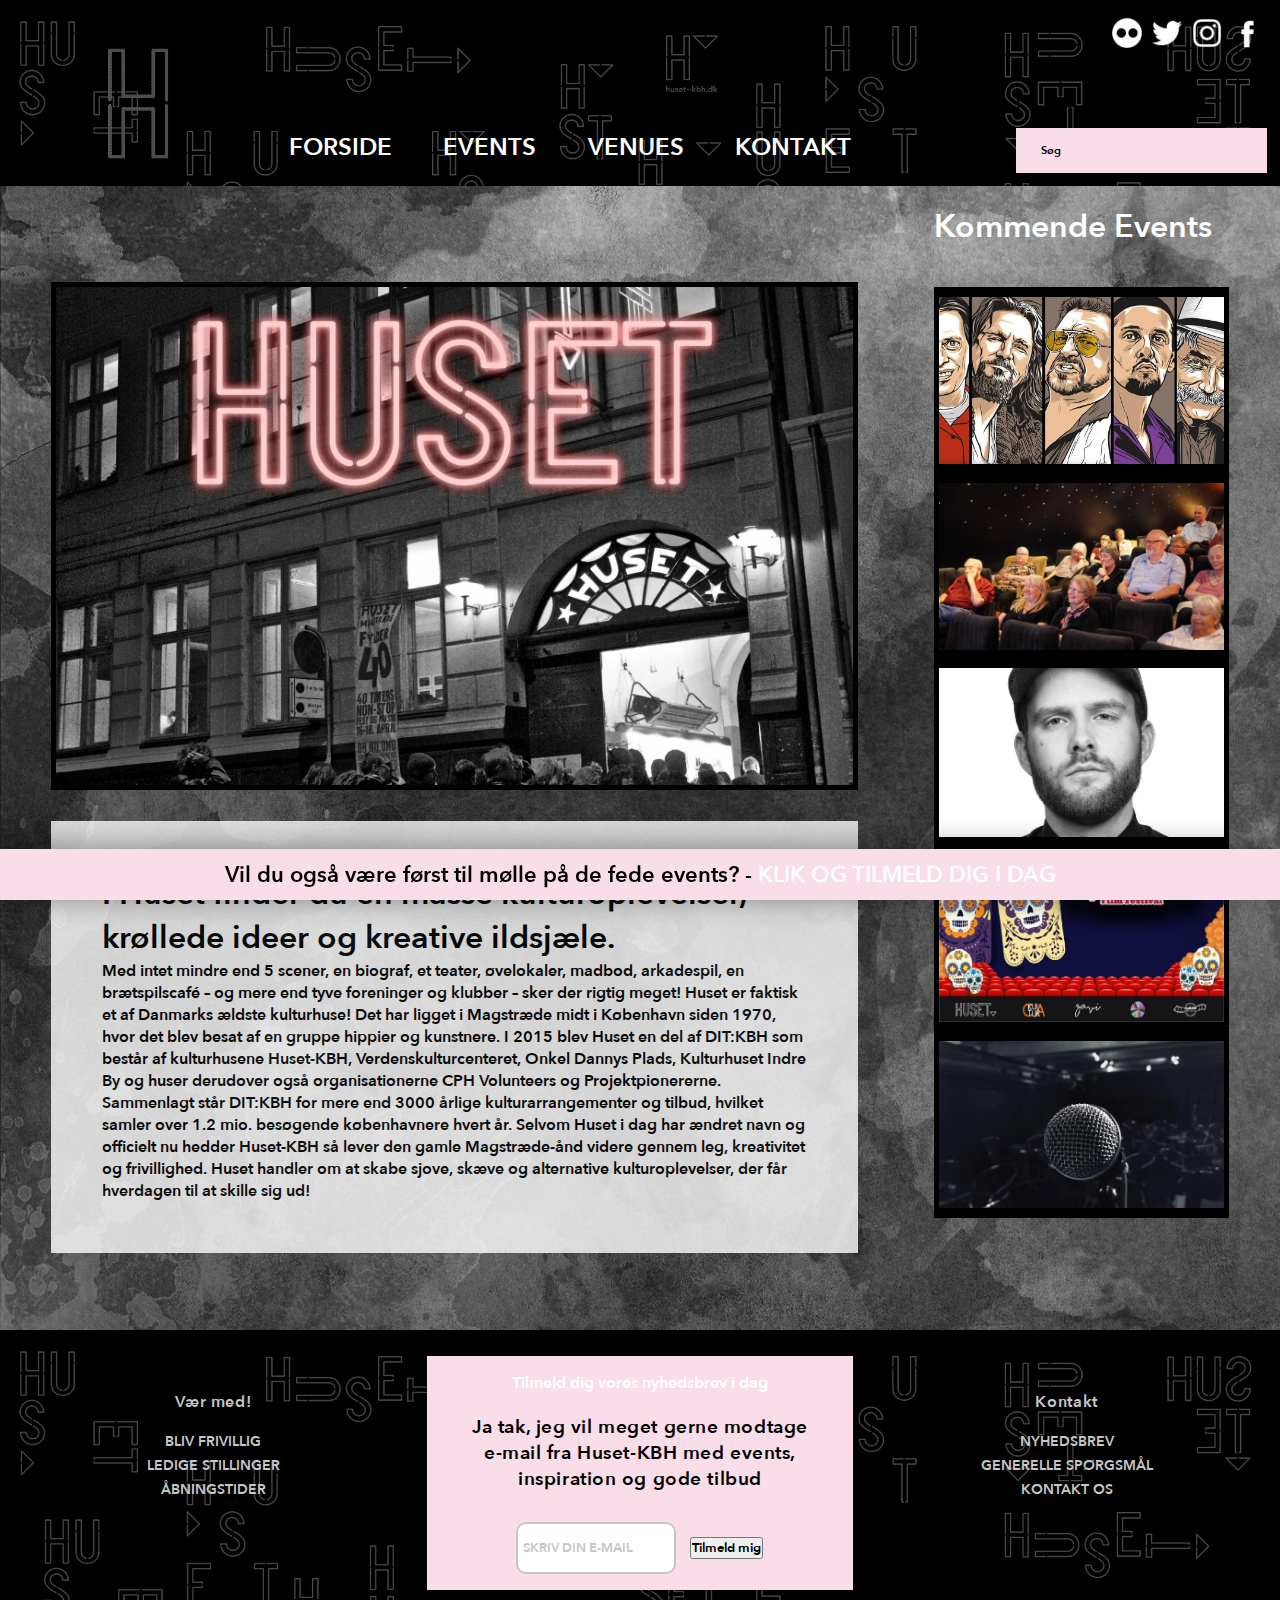
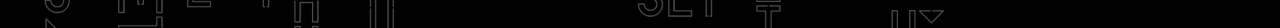
==== commit 7fd6eef4: "hey" ====
--- a/index.html
+++ b/index.html
@@ -75,31 +75,6 @@
             </ul>
         </nav>
 
-
-        <!--
-        <nav class="nav" id="myNav">
-            <span class="navbar-toggle" id="js-navbar-toggle">
-            <i class="fas fa-bars"></i>
-        </span>
-            <ul class="main-nav" id="js-menu">
-                <li>
-            <a href="index.html">Forside</a>
-                    </li>
-            <li> <a href="events.html">Events</a></li>
-         <div class="dropdown">
-                <button class="lokation-dropdown"><li><a href="lokationer.html">Venues</a></li></button>
-                <div class="dropdown-content">
-                    <li><a href="bastard.html">Bastard Cafe</a></li>
-                    <li><a href="husetsbiograf.html">Husets Biograf</a></li>
-                    <li><a href="musikcafeen.html">Musikcaféen</a></li>
-                    <li><a href="salonk.html">Salon K</a></li>
-                    <li><a href="stardust.html">Stardust</a></li>
-                </div>
-            </div>
-            <li><a href="kontaktos.html">Kontakt</a></li>
-                </ul>
-        </nav>
--->
     </header>
 
     <section id="forside">
--- a/style.css
+++ b/style.css
@@ -1,115 +1,3 @@
-/* Media queries */
-
-@media only screen and (max-width: 1235px) {
-    #forside .slideshow {
-        display: none;
-    }
-
-    #forside .content {
-        width: 100%;
-        padding-left: 5vw;
-    }
-}
-
-@media only screen and (max-width: 1210px) {
-    .socialmedia #search {
-        margin-top: 2vw;
-        padding: 5px;
-    }
-}
-
-
-/* mq nav */
-
-/*
-@media only screen and (max-width: 1000px) {
-    nav {
-        grid-column: 3/4;
-    }
-
-    .socialmedia {
-        grid-column: 4/6;
-    }
-
-    header .nav {
-        font-size: 1.3em;
-    }
-
-    .nav .lokation-dropdown {
-        font-size: 1.1em;
-    }
-
-    .nav a:not(:only-child) {
-        display: none;
-    }
-
-    .nav div:not(:first-child) {
-        display: none;
-    }
-
-    .nav a.icon {
-        display: block;
-    }
-
-    .nav.responsive {
-        position: relative;
-    }
-
-    .nav.responsive a.icon {
-        position: absolute;
-        right: 0;
-        top: 0;
-    }
-
-    .nav.responsive a {
-        float: none;
-        display: block;
-        text-align: left;
-    }
-
-    .nav.responsive div {
-        float: none;
-        display: block;
-        text-align: left;
-        overflow: hidden;
-    }
-}
-*/
-
-@media only screen and (max-width: 700px) {
-
-    .socialmedia #search {
-        display: none;
-    }
-}
-
-@media only screen and (max-width: 550px) {
-    .socialmedia img {
-        width: 50px;
-    }
-
-    footer {
-        grid-template-rows: 1fr 1fr 1fr;
-    }
-
-    footer .vær {
-        grid-column: 2;
-        grid-row: 1/2;
-    }
-
-    footer .kontakt {
-        grid-column: 2;
-        grid-row: 2/3;
-        margin-top: -4em;
-    }
-
-    footer #nyhedsbrev {
-        grid-column: 2;
-        grid-row: 3/4;
-        margin-top: -6em;
-    }
-}
-
 /* Generelt */
 
 * {
@@ -209,52 +97,13 @@
     margin: -2.3vw;
 }
 
-/* Containeren (DIV) */
-
-.dropdown {
-    position: relative;
-    display: inline-block;
-}
-
-/* Dropdown Content (Hidden by Default) */
-
-.dropdown-content {
-    display: none;
-    position: absolute;
-    background-color: #f1f1f1;
-    min-width: 160px;
-    box-shadow: 0px 8px 16px 0px rgba(0, 0, 0, 0.2);
-    z-index: 1;
-}
-
-/* Links inside the dropdown */
-
 .dropdown-content a {
-    color: black;
-    padding: 12px 16px;
+    color: grey;
     text-decoration: none;
-    display: block;
     word-spacing: normal;
-    text-align: left;
-}
-
-/* Change color of dropdown links on hover */
-
-.dropdown-content a:hover {
-    background-color: #ddd;
-}
-
-/* Show the dropdown menu on hover */
-
-.dropdown:hover .dropdown-content {
-    display: block;
-}
-
-/* Change the background color of the dropdown button when the dropdown content is shown */
-
-.dropdown:hover .dropbtn {
-    background-color: #3e8e41;
-}
+    text-align: center;
+}
+
 
 /* forside */
 
@@ -677,38 +526,17 @@
 
 /* kontakt os side */
 
+.husetadmin img {
+    width: 100%;
+}
+
 .husetadmin {
-    background-color: gray;
+    margin: 5vw;
+    padding: 2vw;
+    background-color: grey;
     display: grid;
     grid-template-columns: auto auto auto auto;
-    grid-gap: 1vw;
-}
-
-#ledelse1 {
-    background-image: url(img/admin1.jpg);
-}
-
-#ledelse2 {
-    background-image: url(img/admin2.jpg);
-}
-
-#ledelse3 {
-    background-image: url(img/admin3.jpg);
-}
-
-#ledelse4 {
-    background-image: url(img/admin4.jpg);
-}
-
-.txt1 {
-    width: 400px;
-    border: 3px solid red;
-}
-
-
-.profilpic {
-    height: 300px;
-    width: 300px;
+    grid-gap: 2vw;
 }
 
 .sectionwrapper {
@@ -723,7 +551,7 @@
     grid-template-areas: "mainside aside";
 }
 
-.kontakt_section {
+.kontakt_site {
     border: 5px solid;
     height: 350px;
     width: 600px;
@@ -965,6 +793,22 @@
     display: block;
 }
 
+
+
+/* Media queries */
+
+@media only screen and (max-width: 1235px) {
+    #forside .slideshow {
+        display: none;
+    }
+
+    #forside .content {
+        width: 100%;
+        padding-left: 5vw;
+    }
+}
+
+
 @media screen and (min-width: 958px) {
     .navbar {
         display: flex;
@@ -972,8 +816,6 @@
         padding-bottom: 0;
         height: 70px;
         align-items: center;
-        margin-top: 2vw;
-
     }
 
     .main-nav {
@@ -994,8 +836,95 @@
         display: none;
     }
 
+    /* Dropdown Knap */
     .lokation-dropdown {
+        font-size: 16px;
+        background-color: transparent;
+        color: white;
+        border: none;
+        text-transform: uppercase;
         margin: 0vw;
     }
 
-}
+    /* Containeren (DIV) */
+    .dropdown {
+        position: relative;
+        display: inline-block;
+    }
+
+    /* Dropdown Content (Hidden by Default) */
+    .dropdown-content {
+        display: none;
+        position: absolute;
+        background-color: #f1f1f1;
+        min-width: 160px;
+        box-shadow: 0px 8px 16px 0px rgba(0, 0, 0, 0.2);
+        z-index: 1;
+    }
+
+    /* Links inside the dropdown */
+    .dropdown-content a {
+        color: black;
+        padding: 12px 20px;
+        text-decoration: none;
+        display: block;
+        word-spacing: normal;
+        text-align: left;
+        margin: -2vw;
+        border-bottom: 3px solid black;
+    }
+
+    /* Change color of dropdown links on hover */
+    .dropdown-content a:hover {
+        background-color: lightgray;
+    }
+
+    /* Show the dropdown menu on hover */
+    .dropdown:hover .dropdown-content {
+        display: block;
+    }
+
+    /* Change the background color of the dropdown button when the dropdown content is shown */
+    .dropdown:hover .dropbtn {
+        background-color: #3e8e41;
+    }
+
+}
+
+@media only screen and (max-width: 700px) {
+
+    .socialmedia #search {
+        display: none;
+    }
+}
+
+@media only screen and (max-width: 550px) {
+    .socialmedia {
+        margin-top: 1em;
+    }
+
+    .socialmedia img {
+        width: 60px;
+    }
+
+    .footer {
+        grid-template-rows: 1fr 1fr 1fr;
+    }
+
+    .footer .vær {
+        grid-column: 2;
+        grid-row: 1/2;
+    }
+
+    .footer .kontakt {
+        grid-column: 2;
+        grid-row: 2/3;
+        margin-top: -18vw;
+    }
+
+    .footer #nyhedsbrev {
+        grid-column: 2;
+        margin-top: -17vw;
+
+    }
+}
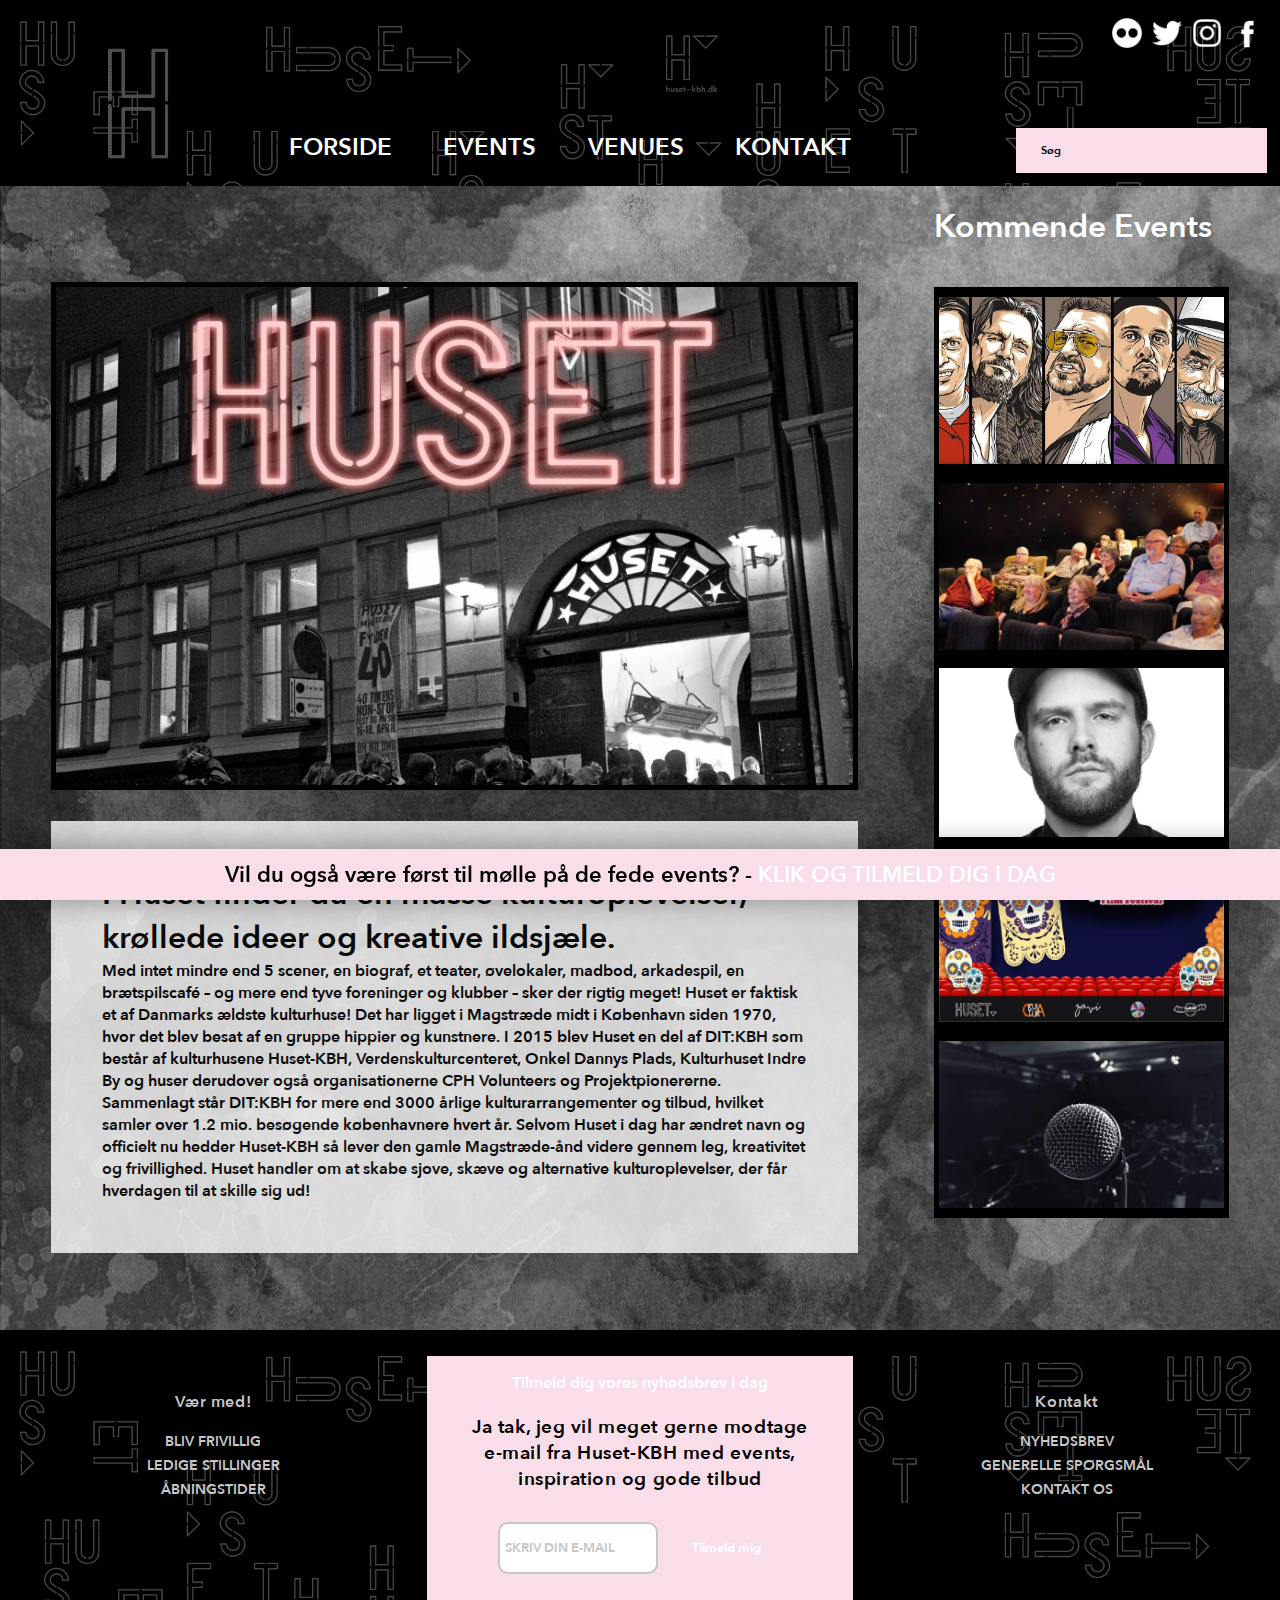
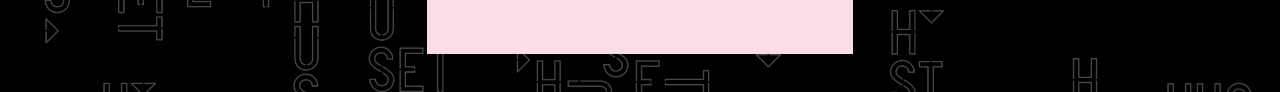
==== commit 4b35e93d: "yo" ====
--- a/index.html
+++ b/index.html
@@ -64,9 +64,9 @@
                 <div class="dropdown-content">
                     <li><a href="bastard.html" class="nav-links">Bastard Cafe</a></li>
                     <li><a href="husetsbiograf.html" class="nav-links">Husets Biograf</a></li>
-                    <li><a href="musikcafeen.html" class="nav-links">Musikcaféen</a></li>
-                    <li><a href="salonk.html" class="nav-links">Salon K</a></li>
-                    <li><a href="stardust.html" class="nav-links">Stardust</a></li>
+                    <li><a href="index.html" class="nav-links">Musikcaféen</a></li>
+                    <li><a href="index.html" class="nav-links">Salon K</a></li>
+                    <li><a href="index.html" class="nav-links">Stardust</a></li>
                 </div>
             </div>
                 <li>
--- a/style.css
+++ b/style.css
@@ -15,6 +15,7 @@
 
 body {
     background-image: url(img/texture.png);
+    background-size: cover;
 }
 
 header img {
@@ -292,12 +293,35 @@
     transform: perspective(600px) rotateY(0deg);
 }
 
+/* hey hey hey */
+
+#slidesection {
+    text-align: center;
+    padding-top: 2vw;
+    margin-left: 5vw;
+    margin-right: 5vw;
+}
+
+
+#slidesection .selection {
+    display: inline-block;
+    margin: 3vw 1vw 0 1vw;
+}
+
+#slidesection .selection_v2 {
+    display: inline-block;
+    margin: 3vw 1vw 0 1vw;
+    padding-top: 1vw;
+    border-top: 3px solid #4b141e;
+}
+
+#slidesection select {
+    width: 212px;
+    height: 49px;
+    border-radius: 15px;
+}
 
 /* filtering */
-
-label {
-    background-color: aqua;
-}
 
 .dropdownbtn {
     visibility: hidden;
@@ -526,13 +550,18 @@
 
 /* kontakt os side */
 
+
+
 .husetadmin img {
     width: 100%;
 }
 
 .husetadmin {
-    margin: 5vw;
-    padding: 2vw;
+    margin-top: 5vw;
+    margin-bottom: 5vw;
+    margin-left: 7vw;
+    margin-right: 7vw;
+    padding: 3vw;
     background-color: grey;
     display: grid;
     grid-template-columns: auto auto auto auto;
@@ -541,32 +570,74 @@
 
 .sectionwrapper {
     width: 100%;
-    display: flex
-}
-
-.sectionwrapper .kontakt_section {
-    display: grid;
-    grid-template-columns: 1.4fr 0.6fr;
-    grid-template-rows: ;
-    grid-template-areas: "mainside aside";
 }
 
 .kontakt_site {
     border: 5px solid;
-    height: 350px;
-    width: 600px;
-    margin: 3vw;
-    grid-area: mainside;
-
-}
+    height: 100%;
+    width: 100%;
+    padding: 2vw;
+    background-color: white;
+}
+
 
 .blanket {
-    width: 600px;
-    height: 350px;
+    width: 100%;
+    height: 100%;
+    padding: 2vw;
     border: 5px solid;
-    margin: 3vw;
-    grid-area: aside;
-}
+    background-color: white;
+}
+
+
+.kontakt_wrapper {
+    grid-gap: 2vw;
+    margin: 5vw;
+    padding: 2vw;
+    display: grid;
+    grid-template-columns: 1fr 1fr;
+}
+
+.maps_box {
+    text-align: center;
+    margin-bottom: 5vw;
+}
+
+.maps_box iframe {
+    width: 85%;
+}
+
+* {
+    box-sizing: border-box;
+}
+
+input[type=text],
+select,
+textarea {
+    width: 100%;
+    padding: 12px;
+    border: 1px solid #ccc;
+    border-radius: 4px;
+    box-sizing: border-box;
+    margin-top: 6px;
+    margin-bottom: 16px;
+    resize: vertical;
+
+}
+
+input[type=submit] {
+    background-color: #F9DDE9;
+    color: white;
+    padding: 12px 20px;
+    border: none;
+    border-radius: 4px;
+    cursor: pointer;
+}
+
+input[type=submit]:hover {
+    background-color: #F8DDD9;
+}
+
 
 /* venues */
 
@@ -715,6 +786,7 @@
     background-color: #F9DDE9;
     text-align: center;
     padding: 1em;
+    padding-bottom: 5em;
 }
 
 footer #nyhedsbrev h3 {
@@ -750,9 +822,7 @@
     text-align: center;
     padding: 9px;
     position: fixed;
-    right: 0;
     bottom: 0;
-    left: 0;
 
 }
 
@@ -876,26 +946,75 @@
 
     /* Change color of dropdown links on hover */
     .dropdown-content a:hover {
-        background-color: lightgray;
-    }
+
+        color: pink;
+        text-shadow: 2px 2px 15px pink;
+        animation: flickr 1s 999999;
+        -webkit-animation: flickr 1s 999999;
+        -moz-animation: flickr 1s 999999;
+    }
+
 
     /* Show the dropdown menu on hover */
     .dropdown:hover .dropdown-content {
         display: block;
     }
 
-    /* Change the background color of the dropdown button when the dropdown content is shown */
-    .dropdown:hover .dropbtn {
-        background-color: #3e8e41;
-    }
-
+}
+
+
+@media only screen and (max-width: 850px) {
+    .socialmedia {
+        grid-column: 4/6;
+        grid-row: 1;
+        padding-left: 15vw
+    }
+}
+
+@media only screen and (max-width: 750px) {
+    .husetadmin {
+        display: none;
+    }
+
+    .kontakt_wrapper {
+        display: grid;
+        grid-template-rows: 1fr 1fr;
+        grid-template-columns: 1fr;
+    }
+
+    .kontakt_wrapper .kontakt_site {
+        grid-row: 1/2;
+    }
+
+    .maps_box {
+        width: %;
+    }
 }
 
 @media only screen and (max-width: 700px) {
+    .socialmedia {
+        padding-left: 0vw;
+    }
 
     .socialmedia #search {
         display: none;
     }
+
+    .gif {
+        padding-top: 1vw;
+        grid-column: 1/3;
+    }
+
+    .gif img {
+        padding-top: .8em;
+        width: 70px;
+    }
+
+    .navbar {
+        text-align: center;
+        grid-column: 3/4;
+    }
+
 }
 
 @media only screen and (max-width: 550px) {
@@ -904,7 +1023,12 @@
     }
 
     .socialmedia img {
-        width: 60px;
+        width: 40px;
+        margin: 10px
+    }
+
+    .navbar {
+        margin-top: 1.5em;
     }
 
     .footer {
@@ -919,12 +1043,16 @@
     .footer .kontakt {
         grid-column: 2;
         grid-row: 2/3;
-        margin-top: -18vw;
+        margin-top: -30vw;
     }
 
     .footer #nyhedsbrev {
         grid-column: 2;
-        margin-top: -17vw;
-
-    }
-}
+        margin-top: -45vw;
+    }
+
+    footer section h3,
+    footer section h2 {
+        font-size: 15px;
+    }
+}
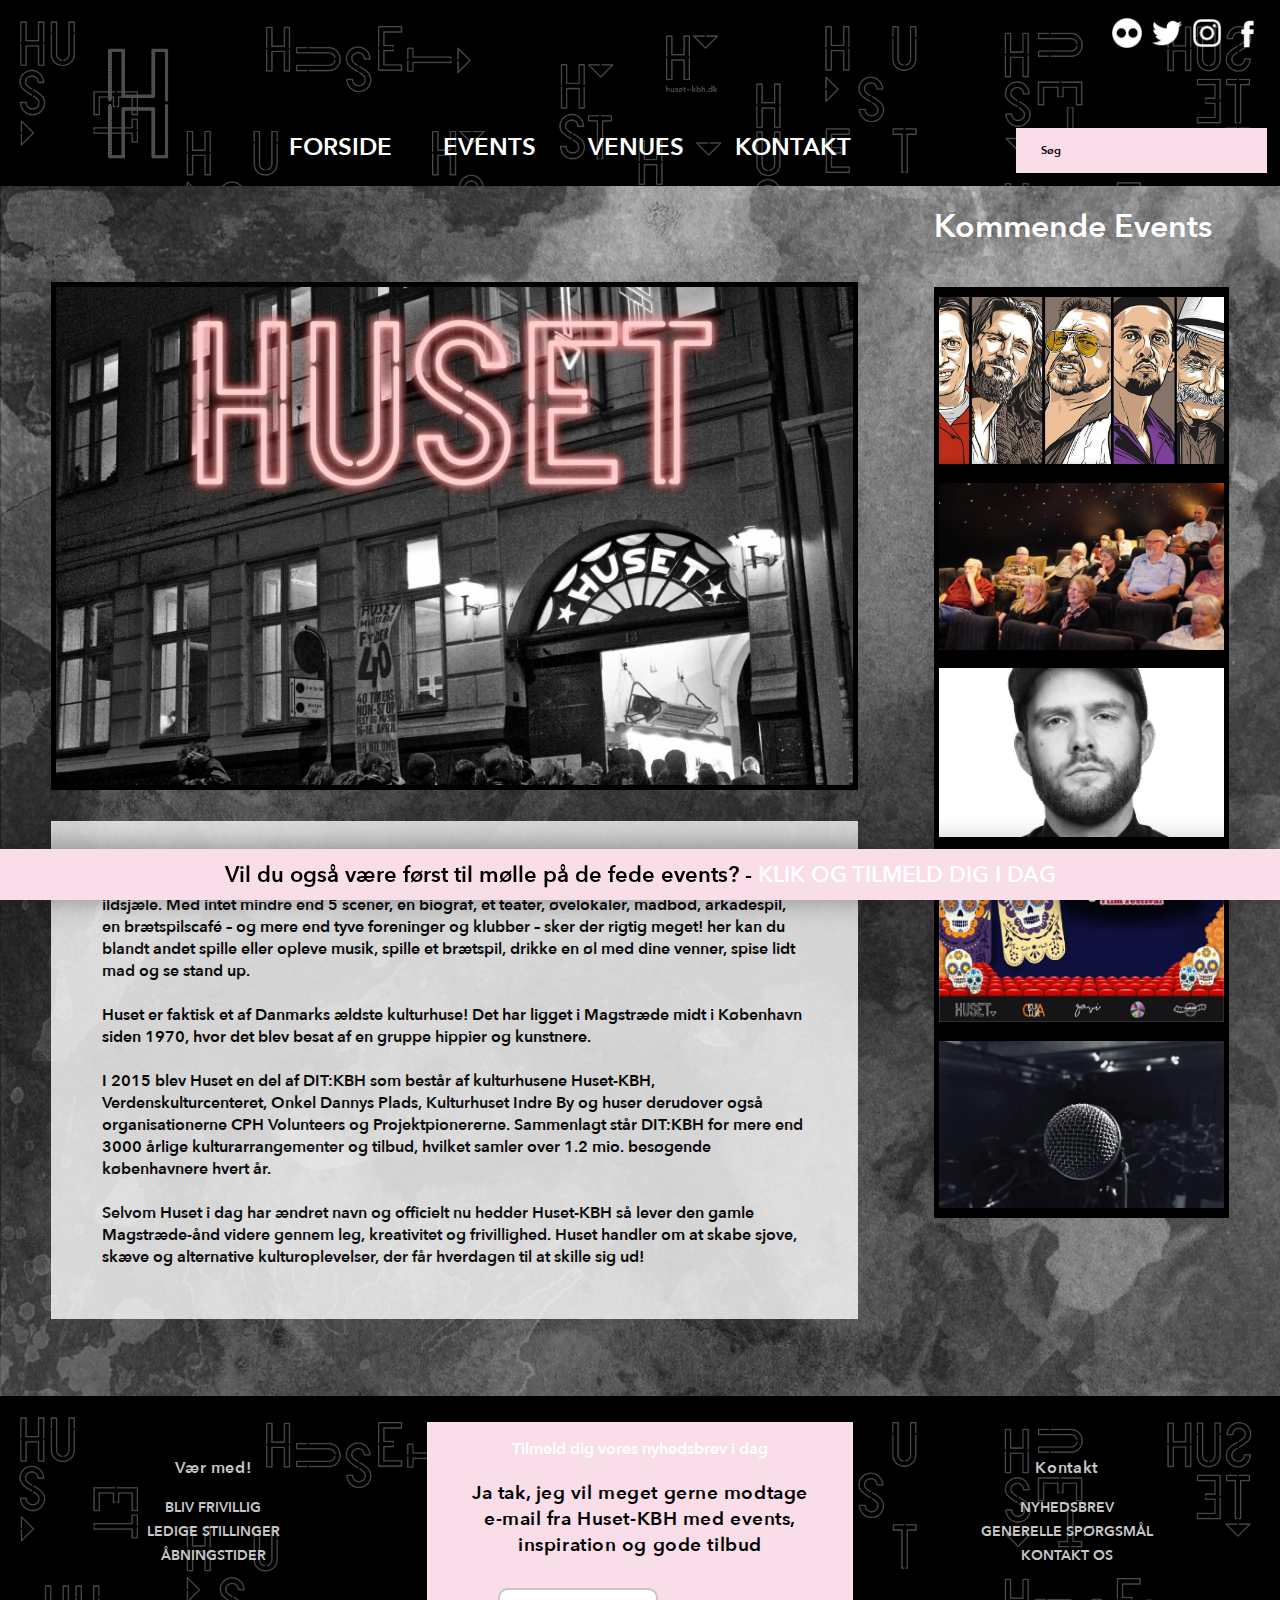
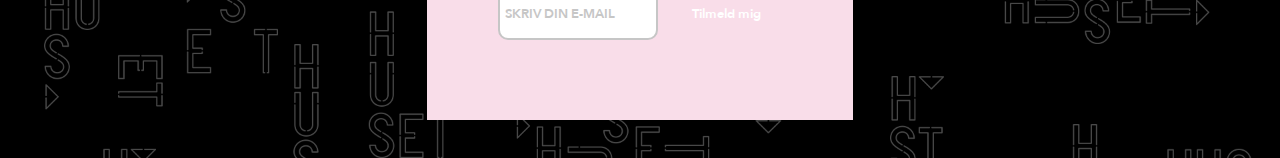
==== commit 2f09257a: "heyhey vi er snart færdige" ====
--- a/index.html
+++ b/index.html
@@ -59,16 +59,16 @@
                 <li>
                     <a href="events.html" class="nav-links">Events</a>
                 </li>
-                  <div class="dropdown">
-                <button class="lokation-dropdown"><li><a href="lokationer.html">Venues</a></li></button>
-                <div class="dropdown-content">
-                    <li><a href="bastard.html" class="nav-links">Bastard Cafe</a></li>
-                    <li><a href="husetsbiograf.html" class="nav-links">Husets Biograf</a></li>
-                    <li><a href="index.html" class="nav-links">Musikcaféen</a></li>
-                    <li><a href="index.html" class="nav-links">Salon K</a></li>
-                    <li><a href="index.html" class="nav-links">Stardust</a></li>
+                <div class="dropdown">
+                    <button class="lokation-dropdown"><li><a href="lokationer.html">Venues</a></li></button>
+                    <div class="dropdown-content">
+                        <li><a href="bastard.html" class="nav-links">Bastard Cafe</a></li>
+                        <li><a href="husetsbiograf.html" class="nav-links">Husets Biograf</a></li>
+                        <li><a href="index.html" class="nav-links">Musikcaféen</a></li>
+                        <li><a href="index.html" class="nav-links">Salon K</a></li>
+                        <li><a href="index.html" class="nav-links">Stardust</a></li>
+                    </div>
                 </div>
-            </div>
                 <li>
                     <a href="kontaktos.html" class="nav-links">Kontakt</a>
                 </li>
@@ -84,7 +84,8 @@
 
             <div class="text-box">
 
-                <h1> I Huset finder du en masse kulturoplevelser, krøllede ideer og kreative ildsjæle.</h1> Med intet mindre end 5 scener, en biograf, et teater, øvelokaler, madbod, arkadespil, en brætspilscafé – og mere end tyve foreninger og klubber – sker der rigtig meget! Huset er faktisk et af Danmarks ældste kulturhuse! Det har ligget i Magstræde midt i København siden 1970, hvor det blev besat af en gruppe hippier og kunstnere. I 2015 blev Huset en del af DIT:KBH som består af kulturhusene Huset-KBH, Verdenskulturcenteret, Onkel Dannys Plads, Kulturhuset Indre By og huser derudover også organisationerne CPH Volunteers og Projektpionererne. Sammenlagt står DIT:KBH for mere end 3000 årlige kulturarrangementer og tilbud, hvilket samler over 1.2 mio. besøgende københavnere hvert år. Selvom Huset i dag har ændret navn og officielt nu hedder Huset-KBH så lever den gamle Magstræde-ånd videre gennem leg, kreativitet og frivillighed. Huset handler om at skabe sjove, skæve og alternative kulturoplevelser, der får hverdagen til at skille sig ud!
+                <p> I Huset finder du en masse kulturoplevelser, hyggelig stemning, krøllede ideer og kreative ildsjæle. Med intet mindre end 5 scener, en biograf, et teater, øvelokaler, madbod, arkadespil, en brætspilscafé – og mere end tyve foreninger og klubber – sker der rigtig meget! her kan du blandt andet spille eller opleve musik, spille et brætspil, drikke en øl med dine venner, spise lidt mad og se stand up.<br><br> Huset er faktisk et af Danmarks ældste kulturhuse! Det har ligget i Magstræde midt i København siden 1970, hvor det blev besat af en gruppe hippier og kunstnere.<br><br> I 2015 blev Huset en del af DIT:KBH som består af kulturhusene Huset-KBH, Verdenskulturcenteret, Onkel Dannys Plads, Kulturhuset Indre By og huser derudover også organisationerne CPH Volunteers og Projektpionererne. Sammenlagt står DIT:KBH for mere end 3000 årlige kulturarrangementer og tilbud, hvilket samler over 1.2 mio. besøgende københavnere hvert år.<br><br> Selvom Huset i dag har ændret navn og officielt nu hedder Huset-KBH så lever den gamle Magstræde-ånd videre gennem leg, kreativitet og frivillighed. Huset handler om at skabe sjove, skæve og alternative kulturoplevelser, der får hverdagen til at skille sig ud!
+                    <p>
 
             </div>
 
@@ -365,6 +366,7 @@
         navBarToggle.addEventListener('click', function() {
             mainNav.classList.toggle('active');
         });
+
     </script>
 </body>
 
--- a/style.css
+++ b/style.css
@@ -155,7 +155,7 @@
 }
 
 #events .billede img {
-    width: 90%;
+    width: 90.5%;
     margin: 5.5vw;
     margin-top: 2vw;
     margin-bottom: -2vw;
@@ -165,58 +165,62 @@
 
 #events .data-container article img {
     width: 100%;
-}
+    position: absolute;
+    bottom: 0;
+    border: 3px solid #333333;
+
+}
+
 
 #events .data-container {
-    margin: 0 auto;
     display: grid;
-    margin-left: -2vw;
+    grid-template-columns: 1fr 1fr 1fr;
     margin-top: 4vw;
     margin-bottom: 4vw;
-
-
-}
-
-@media screen and (min-width:580px) {
-    #events .data-container {
-        padding-left: 7%;
-        padding-right: 7%;
-        grid-gap: 2vw;
-        grid-template-columns: repeat(3, 1fr);
-    }
-}
+    padding-left: 3.5%;
+    padding-right: 7%;
+    grid-gap: 2vw;
+    font-size: .8em;
+}
+
+
+
 
 #events .slidetop {
     display: grid;
+    grid-row-gap: 1em;
     grid-template-columns: 1fr 1fr 1fr;
-    grid-template-rows: 1fr;
-}
-
+    grid-template-rows: 1fr 1fr;
+}
+
+#events .slidetop .data-title {
+    grid-column: 1/3;
+}
 
 #events .slidetop .data-pris {
     text-align: right;
+    grid-row: 1;
+    grid-column: 3/4;
+}
+
+#events .slidetop .data-dato {
+    grid-column: 1/2;
+    grid-row: 2;
+}
+
+#events .slidetop .data-tid {
+    text-align: right;
+    grid-column: 3/4;
 }
 
 #events .slidetop {
+    padding: .5vw;
+    color: white;
+
+}
+
+#events .front {
     background-color: #282626;
-    border: 2px solid #333333;
-    padding: 0.5vw;
-    color: white;
-
-}
-
-#events .slidebottom {
-    background-color: #282626;
-    border: 2px solid #333333;
-    /*    padding-bottom: 1vw;*/
-    margin-top: -0.7vw;
-    color: white;
-    font-size: 1.5em;
-    padding: 0.8vw;
-}
-
-#events .slidebottom .data-title {
-    color: white;
 }
 
 #events .data-text {
@@ -244,7 +248,6 @@
     cursor: pointer;
     width: 29.2vw;
     height: 43vh;
-
 }
 
 .front,
@@ -338,6 +341,34 @@
 
 /* Single page */
 
+#single button {
+    border: none;
+    background: #F9DDE9;
+    color: black;
+    padding: 10px;
+    font-size: 18px;
+    border-radius: 5px;
+    position: relative;
+    box-sizing: border-box;
+    transition: all 500ms ease;
+}
+
+#single button:before {
+    content: '';
+    position: absolute;
+    top: 0px;
+    left: 0px;
+    width: 0px;
+    height: 42px;
+    background: rgba(255, 255, 255, 0.3);
+    border-radius: 5px;
+    transition: all 2s ease;
+}
+
+#single button:hover:before {
+    width: 100%;
+}
+
 #single * {
     margin-left: 2vw;
     margin-right: 2vw;
@@ -346,27 +377,26 @@
 #single {
     background-color: dimgrey;
     background-image: linear-gradient(180deg, black, white);
+
 }
 
 #single img {
     display: block;
-    margin-left: auto;
-    margin-right: auto;
-    width: 92%;
+    margin-top: 3vw;
+    width: 92.5%;
 }
 
 #single #content {
     display: grid;
     grid-template-columns: 1.4fr 0.6fr;
-    grid-template-rows: ;
-    grid-template-areas: "mainside aside";
+    grid-template-areas: 'data-billede aside' 'mainside aside';
 }
 
 .mainside {
     grid-area: mainside;
     margin-left: auto;
     margin-right: auto;
-    margin-top: 3vw;
+    margin-top: 4vw;
     margin-bottom: 5vw;
     background-color: white;
     opacity: .8;
@@ -452,7 +482,6 @@
     box-shadow: 0 0 13px rgba(255, 196, 0, 0.6);
     font-size: .8em;
     margin-top: 2vw;
-    margin-left: 5vw;
 }
 
 
@@ -550,8 +579,6 @@
 
 /* kontakt os side */
 
-
-
 .husetadmin img {
     width: 100%;
 }
@@ -659,6 +686,12 @@
     margin-bottom: 5vw;
 }
 
+.venues_side a {
+    color: black;
+    text-transform: none;
+    font-size: 1em;
+    text-decoration: underline;
+}
 
 /* footer  */
 
@@ -992,6 +1025,34 @@
 }
 
 @media only screen and (max-width: 700px) {
+    #single #content {
+        grid-template-areas: 'mainside mainside' 'aside aside';
+    }
+
+    #single img {
+        display: none;
+    }
+
+    #single .mainside h2 {
+        font-size: 1.5em;
+    }
+
+    #single .mainside h4 {
+        font-size: 1em;
+    }
+
+    #single .aside .doortime {
+        font-size: 3vw;
+    }
+
+    #single .aside .data-tid {
+        font-size: 3vw;
+    }
+
+    #single .aside .data-pris {
+        font-size: 5vw;
+    }
+
     .socialmedia {
         padding-left: 0vw;
     }
@@ -1017,7 +1078,55 @@
 
 }
 
-@media only screen and (max-width: 550px) {
+@media screen and (max-width:650px) {
+    #events .data-container article img {
+        object-fit: cover;
+        height: 30vw;
+    }
+
+    .card {
+        width: 58.4vw;
+        height: 45vh;
+    }
+
+    #events .data-container {
+        grid-template-columns: 1fr 1fr 1fr;
+        font-size: .6em;
+    }
+
+    #events .slidetop {
+        grid-template-rows: 1fr 1fr 1fr 1fr;
+    }
+
+    .data-container .postListview {
+        grid-column: 2/3;
+    }
+
+    #events .slidetop .data-title {
+        text-align: center;
+        grid-column: 1/4;
+        grid-row: 1;
+    }
+
+    #events .slidetop .data-pris {
+        text-align: center;
+        grid-row: 2;
+        grid-column: 1/4;
+        vertical-align: bottom;
+    }
+
+    #events .slidetop .data-dato {
+        text-align: center;
+        grid-column: 1/4;
+        grid-row: 3;
+    }
+
+    #events .slidetop .data-tid {
+        text-align: center;
+        grid-column: 1/4;
+        grid-row: 4
+    }
+
     .socialmedia {
         margin-top: 1em;
     }
@@ -1056,3 +1165,9 @@
         font-size: 15px;
     }
 }
+
+@media screen and (max-width:450px) {
+    .card {
+        width: 58.4vw;
+        height: 35vh;
+    }
